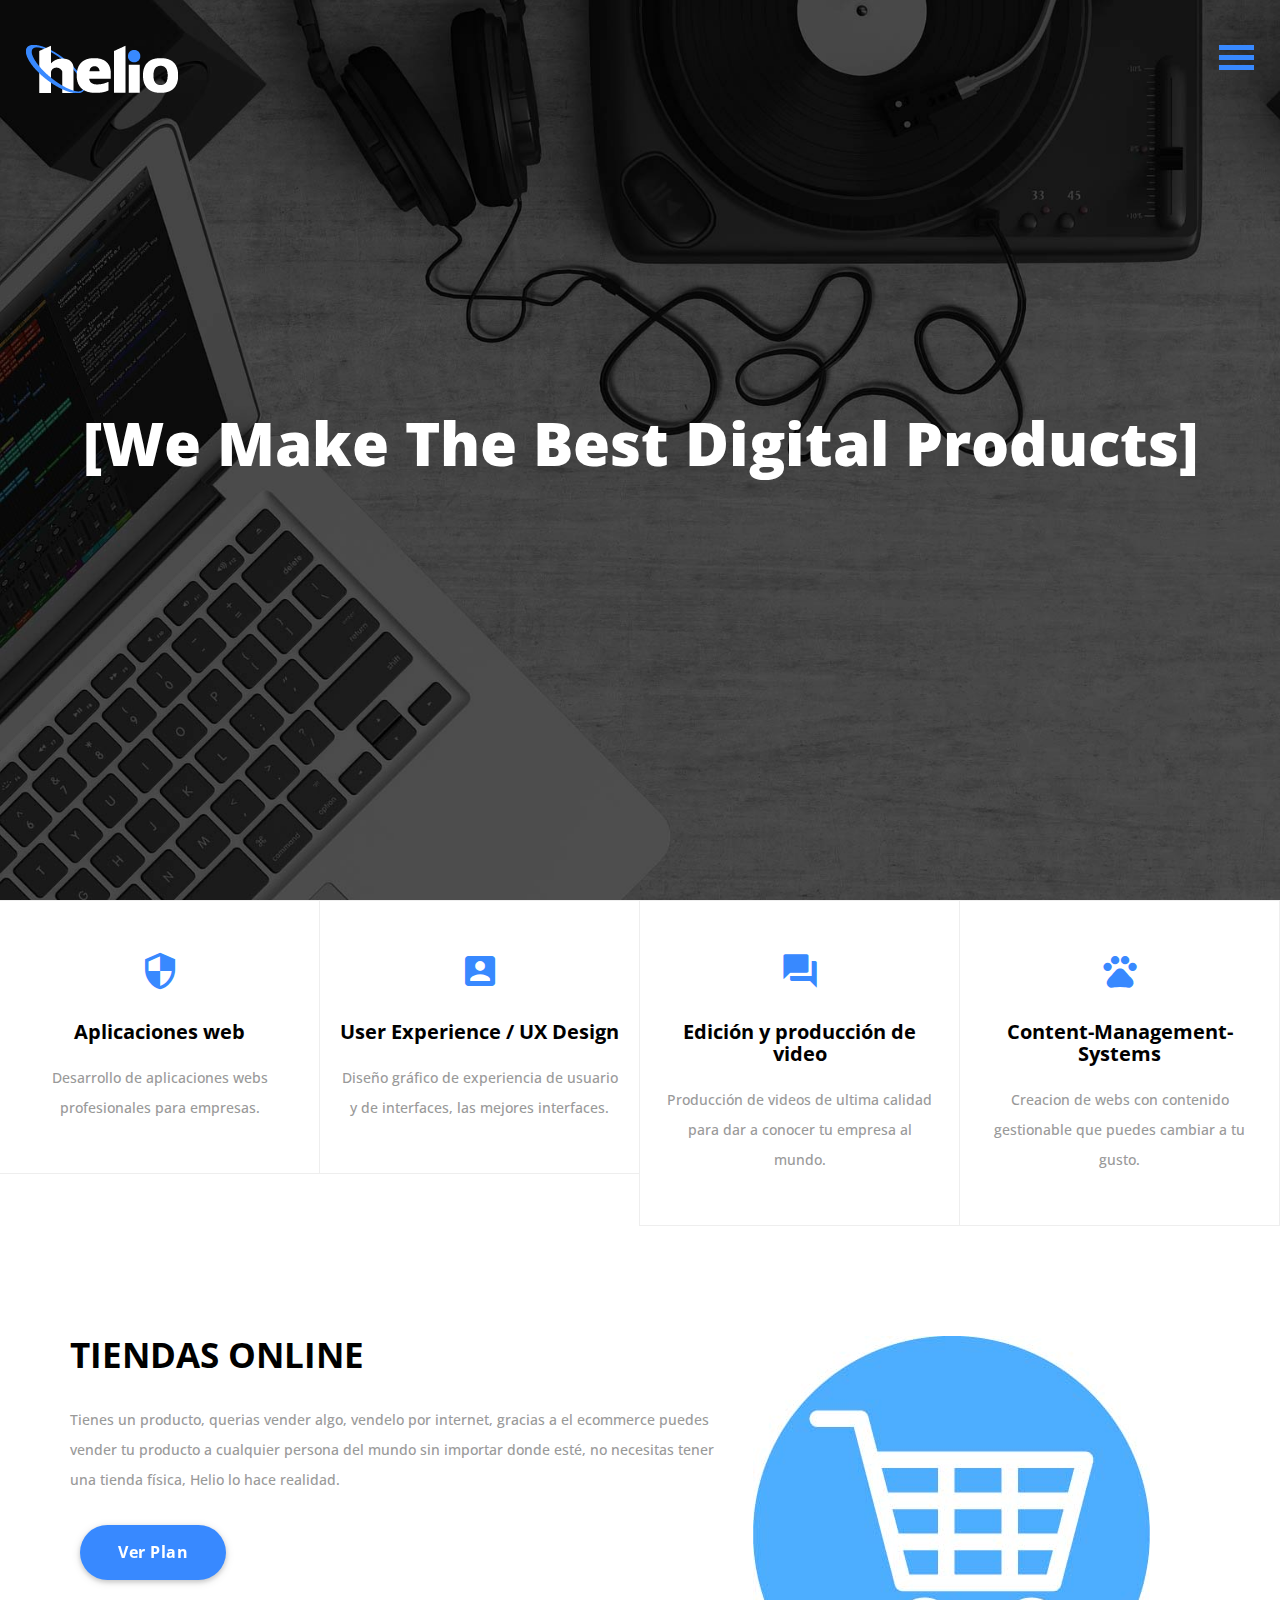
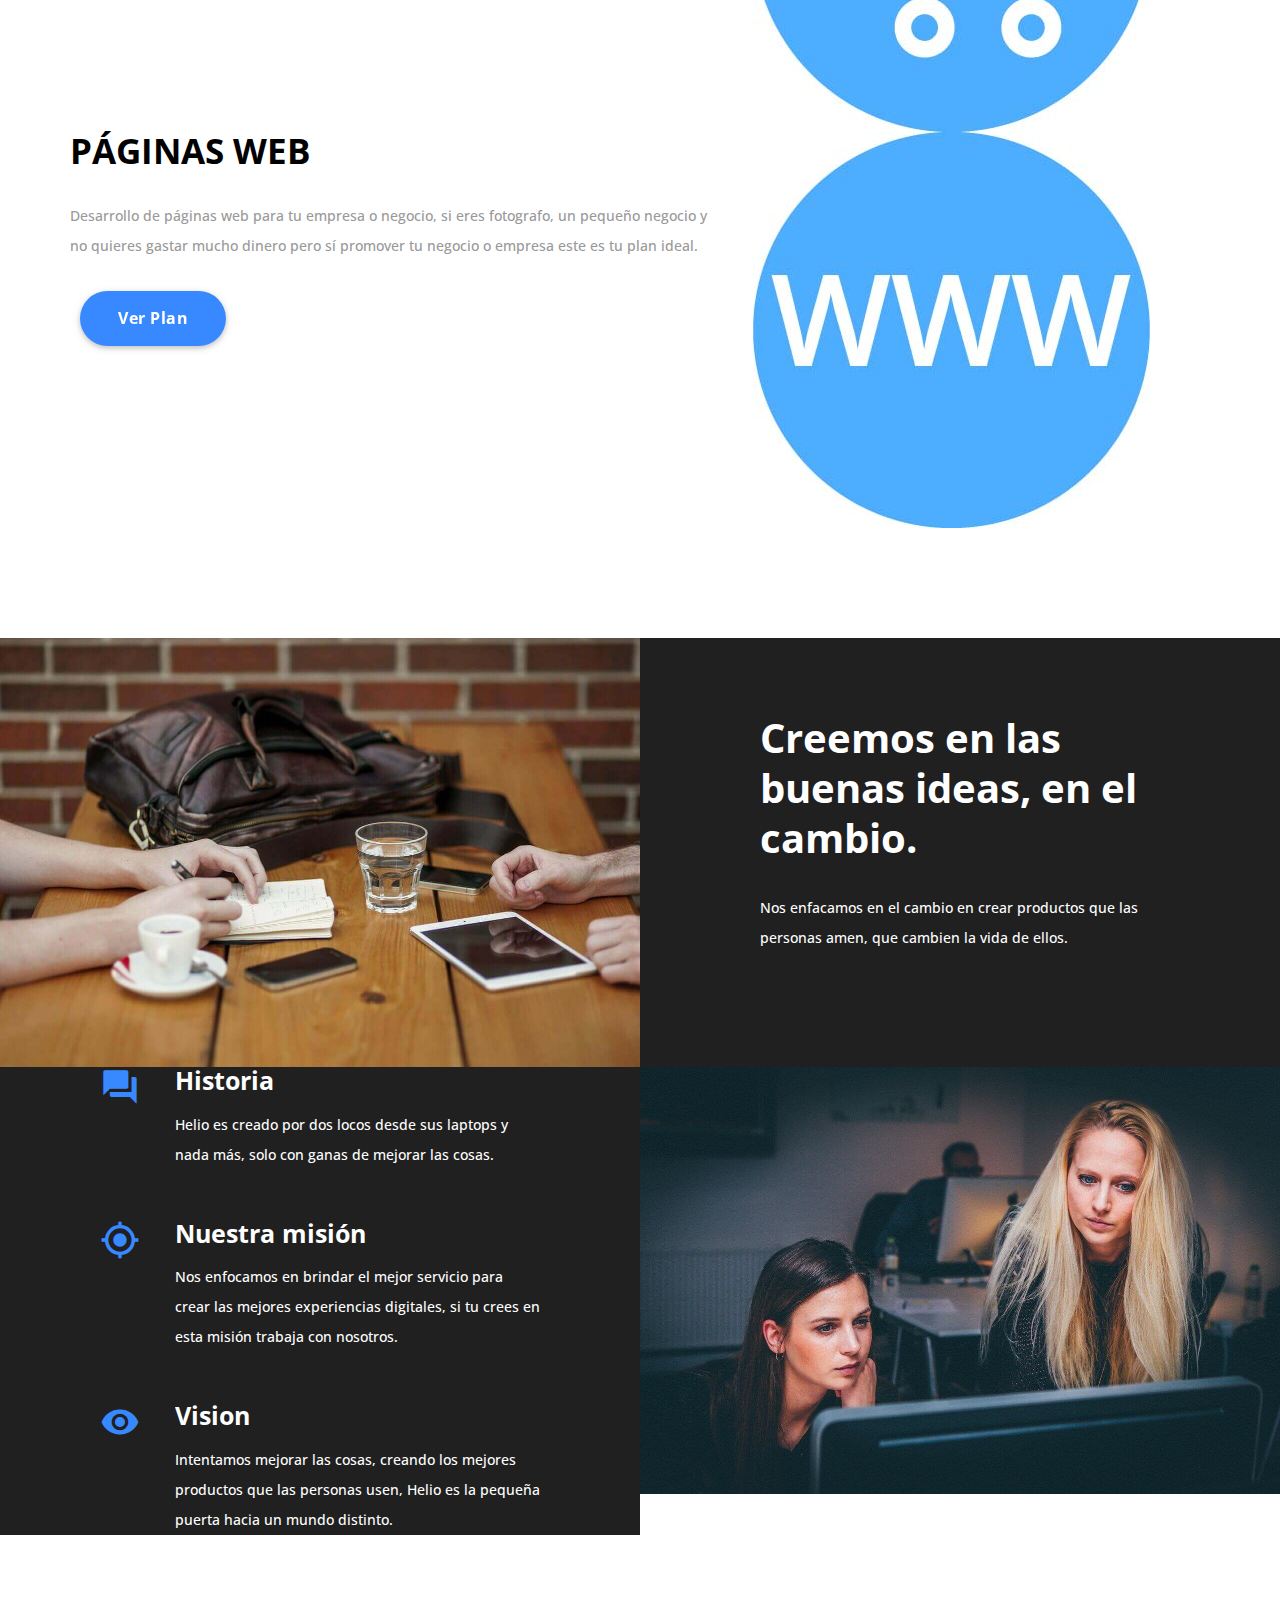
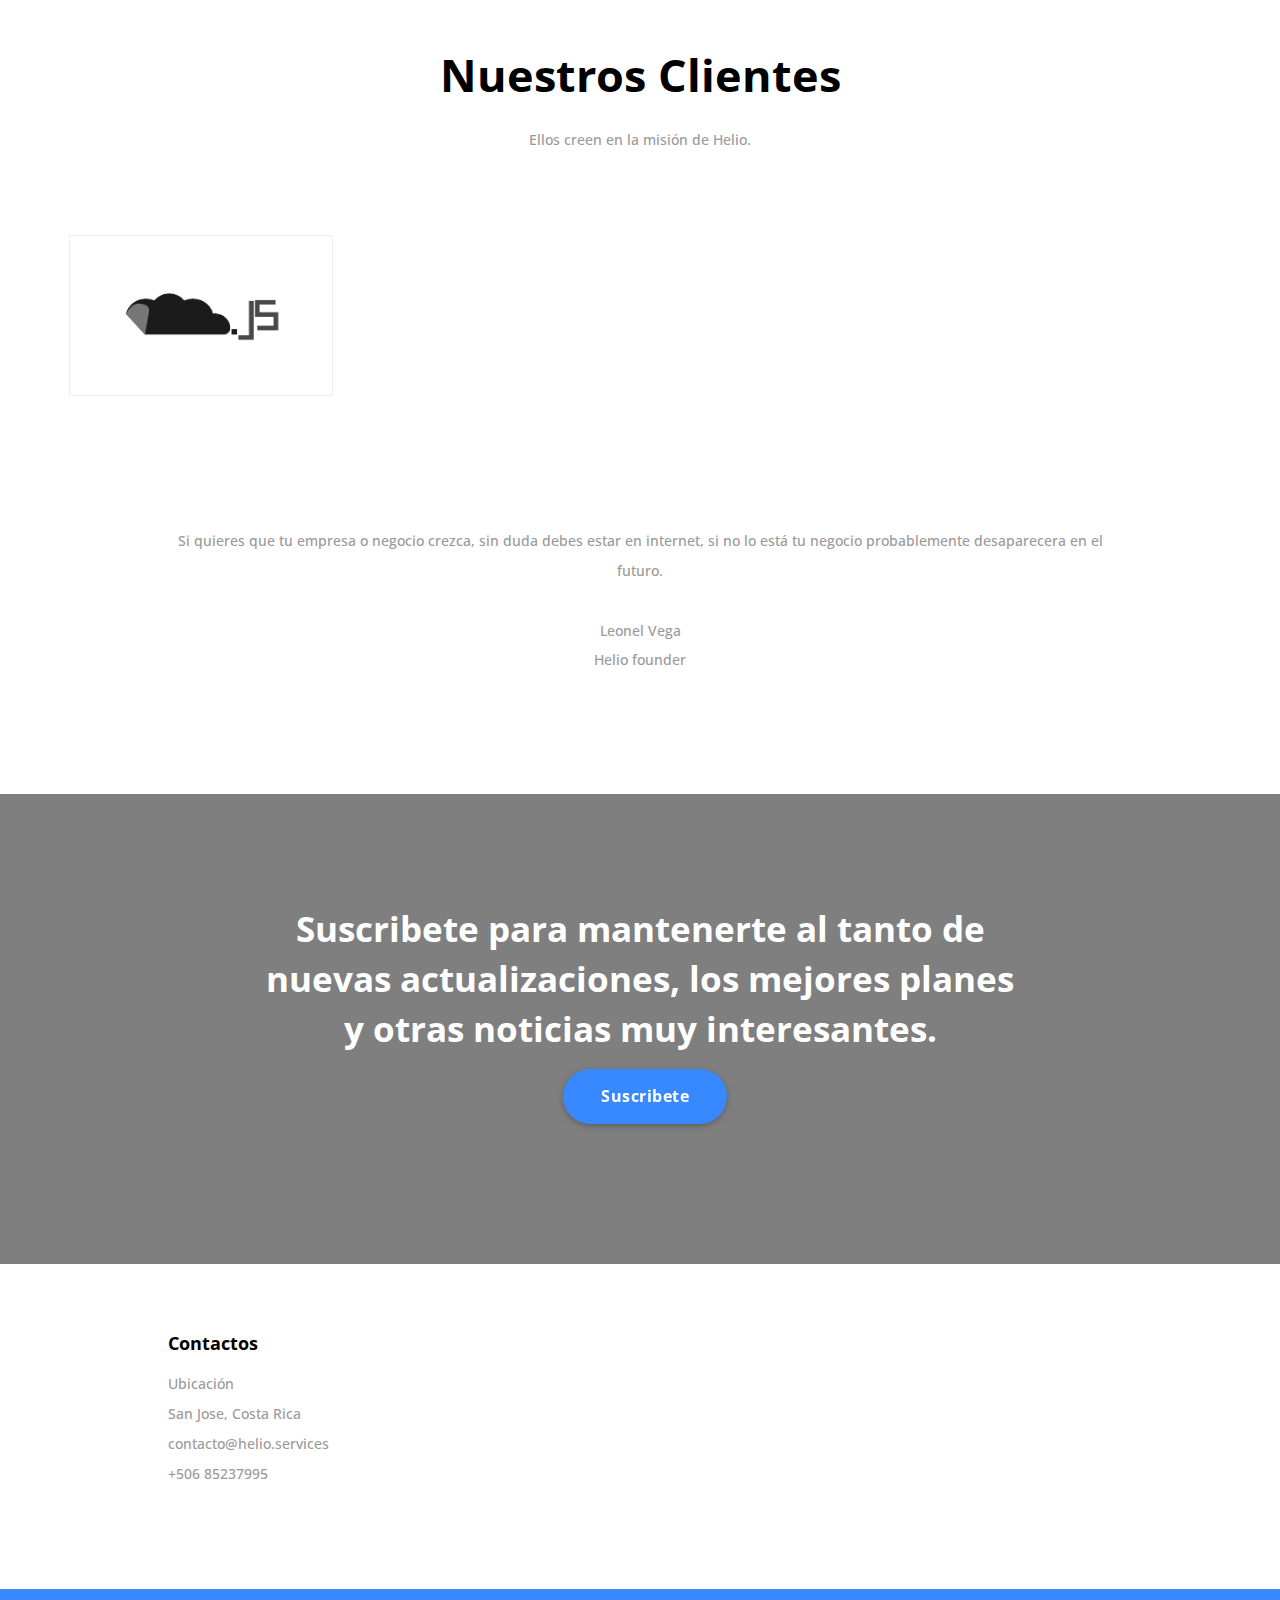
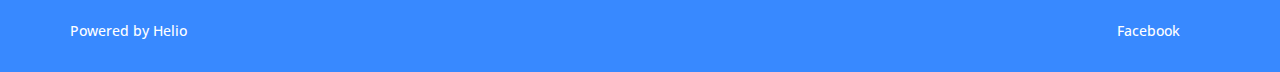
==== index.html @ a561f43b "Update and rename agency-index.html to index.html" ====
<html lang="en">
    <head>
        <meta charset="utf-8">
        <meta http-equiv="X-UA-Compatible" content="IE=edge">
        <meta name="viewport" content="width=device-width, initial-scale=1">
        <meta name="description" content="Creamos los mejores productos digitales y accesibles para todas las empresas.">
        <meta name="keywords" content="Helio digital products, Helio UI/UX Design, Helio Social Media, Helio Web development">
        <meta name="author" content="helio.services">
        <title>Helio-Experiencias digitales</title>
        <link rel="shortcut icon" href="assets/img/ico/favicon.png">        
        <link href="assets/css/vendor.css" rel="stylesheet">        
        <link href="assets/css/main.css" rel="stylesheet">
    </head>
    <body>
        <header>
          <a class="tt-logo" href="index.html"><img src="assets/img/agency/logo.png" alt="Logo"></a>
          <div class="nav-wrapper" id="toggle">
            <span class="top"></span>
            <span class="middle"></span>
            <span class="bottom"></span>
          </div>
          <div class="nav-overlay" id="overlay">
            <nav class="overlay-menu">
              <ul>
                <li><a href="index.html">Inicio</a></li>
                <li><a href="agency-about-us.html">Acerca de</a></li>
                <li><a href="agency-service.html">Servicio</a></li>
                <li><a href="agency-projects.html">Proyectos</a></li>
                <li><a href="agency-carreer.html">Únete</a></li>
                <li><a href="https://goo.gl/forms/o1EHK4cuGuiH9IJB2">Aplica ya</a></li>
                <li><a href="https://goo.gl/forms/sTvwalFaXjQl1cH23">Contacto</a></li>
              </ul>
            </nav>
          </div>
        </header>
        <section class="agency-banner-1 bg-fixed parallax-bg overlay light-7 fullscreen-banner valign-wrapper" data-stellar-background-ratio="0.5">
            <div class="valign-cell">
              <div class="container">
                <div class="text-center">
                    <h1 class="intro-title text-capitalize">[We make the best digital products]</h1>
                </div>
              </div>
            </div>
        </section>
        <section class="container-fluid">
          <div class="row no-gutter">
              <div class="col-md-3">
                  <div class="featured-item border-box hover brand-hover">
                      <div class="icon mb-30">
                          <i class="material-icons brand-icon">&#xE32A;</i>
                      </div>
                      <div class="desc">
                          <h2 class="text-bold">Aplicaciones web</h2>
                          <p>Desarrollo de aplicaciones webs profesionales para empresas.</p>
                      </div>
                  </div>
              </div>
              <div class="col-md-3">
                  <div class="featured-item border-box hover brand-hover">
                      <div class="icon mb-30">
                          <i class="material-icons brand-icon">&#xE851;</i>
                      </div>
                      <div class="desc">
                          <h2 class="text-bold">User Experience / UX Design</h2>
                          <p>Diseño gráfico de experiencia de usuario y de interfaces, las mejores interfaces.</p>
                      </div>
                  </div>
              </div>
              <div class="col-md-3">
                  <div class="featured-item border-box hover brand-hover">
                      <div class="icon mb-30">
                          <i class="material-icons brand-icon">&#xE8AF;</i>
                      </div>
                      <div class="desc">
                          <h2 class="text-bold">Edición y producción de video</h2>
                          <p>Producción de videos de ultima calidad para dar a conocer tu empresa al mundo.</p>
                      </div>
                  </div>
              </div>
              <div class="col-md-3">
                  <div class="featured-item border-box hover brand-hover">
                      <div class="icon mb-30">
                          <i class="material-icons brand-icon">&#xE91D;</i>
                      </div>
                      <div class="desc">
                          <h2 class="text-bold">Content-Management-Systems</h2>
                          <p>Creacion de webs con contenido gestionable que puedes cambiar a tu gusto.</p>
                      </div>
                  </div>
              </div>
          </div>
        </section>
        <section class="section-padding">
          <div class="container">
              <div class="project-carousel">
                  <div class="carousel-item">
                    <div class="row">
                      <div class="col-md-7">
                        <h2 class="text-uppercase text-bold font-35 mb-30">Tiendas online</h2>
                        <p class="mb-60">Tienes un producto, querias vender algo, vendelo por internet, gracias a el ecommerce puedes vender tu producto a cualquier persona del mundo sin importar donde esté, no necesitas tener una tienda física, Helio lo hace realidad.</p>
                        <a href="#." class="btn btn-lg text-capitalize text-bold mb-30 ml-10 waves-effect waves-light">Ver plan</a>
                      </div>
                      <div class="col-md-5">
                        <img class="img-responsive" src="assets/img/agency/1.jpg" alt="">
                      </div>
                    </div>
                  </div>
                  <div class="carousel-item">
                    <div class="row">
                      <div class="col-md-7">
                        <h2 class="text-uppercase text-bold font-35 mb-30">Páginas web</h2>
                        <p class="mb-60">Desarrollo de páginas web para tu empresa o negocio, si eres fotografo, un pequeño negocio y no quieres gastar mucho dinero pero sí promover tu negocio o empresa este es tu plan ideal.</p>
                        <a href="#." class="btn btn-lg text-capitalize text-bold mb-30 ml-10 waves-effect waves-light">Ver plan</a>
                      </div>
                      <div class="col-md-5">
                        <img class="img-responsive" src="assets/img/agency/2.jpg" alt="">
                      </div>
                    </div>
                  </div>
              </div>
          </div>
        </section>
        <section class="container-fluid">
          <div class="believe-section">
            <div class="row no-gutter equal-height-row">
              <div class="col-md-6">
                <div class="equal-height-column">
                  <img src="assets/img/agency/believe.jpg" alt="">
                </div>
              </div>
              <div class="col-md-6">
                <div class="valign-wrapper">
                  <div class="valign-cell believe-wrapper dark-bg equal-height-column">
                    <h2 class="font-40 text-bold line-height-50 white-text mb-30">Creemos en las buenas ideas, en el cambio.</h2>
                    <p class=" white-text mb-40">Nos enfacamos en el cambio en crear productos que las personas amen, que cambien la vida de ellos.</p>
                  </div>
                </div>
              </div>
            </div>
          </div>
          <div class="mission-section">
            <div class="row no-gutter equal-height-row">
              <div class="col-md-6 col-md-push-6">
                <div class="equal-height-column ">
                  <img src="assets/img/agency/mission.jpg" alt="">
                </div>
              </div>
              <div class="col-md-6 col-md-pull-6">
                <div class="valign-wrapper">
                  <div class="valign-cell dark-bg mission-wrapper equal-height-column">
                      <div class="featured-item mb-50">
                          <div class="icon">
                              <i class="material-icons">&#xE0BF;</i>
                          </div>
                          <div class="desc">
                              <h2 class="white-text font-25 text-bold">Historia</h2>
                              <p class="white-text">Helio es creado por dos locos desde sus laptops y nada más, solo con ganas de mejorar las cosas.</p>
                          </div>
                      </div>
                      <div class="featured-item mb-50">
                          <div class="icon">
                              <i class="material-icons">&#xE1B3;</i>
                          </div>
                          <div class="desc">
                              <h2 class="white-text font-25 text-bold">Nuestra misión</h2>
                              <p class="white-text">Nos enfocamos en brindar el mejor servicio para crear las mejores experiencias digitales, si tu crees en esta misión trabaja con nosotros.</p>
                          </div>
                      </div>
                      <div class="featured-item">
                          <div class="icon">
                              <i class="material-icons">&#xE8F4;</i>
                          </div>
                          <div class="desc">
                              <h2 class="white-text font-25 text-bold">Vision</h2>
                              <p class="white-text">Intentamos mejorar las cosas, creando los mejores productos que las personas usen, Helio es la pequeña puerta hacia un mundo distinto.</p>
                          </div>
                      </div>
                  </div>
                </div>
              </div>
            </div>
          </div>
        </section>
        <section class="section-padding">
          <div class="container">
                <div class="text-center mb-80">
                    <h2 class="section-title">Nuestros clientes</h2>
                    <p class="section-sub">Ellos creen en la misión de Helio.</p>
                </div>
              <div class="clients-grid grid-gutter mb-100">
                <div class="row">
                  <div class="col-md-3 col-sm-6">
                      <div class="border-box">
                          <a href="#">
                            <img src="assets/img/agency/client-logo/1.png" alt="clients">
                          </a>
                      </div>
                  </div>
                </div>
              </div>
              <div class="row">
                <div class="col-md-10 col-md-offset-1">
                  <div class="thumb-carousel square-thumb text-center">
                    <ul class="slides">
                        <div class="content">
                            <p>Si quieres que tu empresa o negocio crezca, sin duda debes estar en internet, si no lo está tu negocio probablemente desaparecera en el futuro.</p>
                            <div class="testimonial-meta">
                                Leonel Vega
                                <br><span>Helio founder</span></br>
                            </div>
                        </div>
                    </ul>
                  </div>
                </div>
              </div>
          </div>
        </section>
       <section class="section-padding agency-banner-2 bg-fixed parallax-bg overlay dark-5" data-stellar-background-ratio="0.5">
            <div class="container">
              <div class="row">
                <div class="col-md-8 col-md-offset-2">
                  <div class="subscribe-wrapper text-center">
                      <h2 class="white-text text-bold font-35 line-height-50">Suscribete para mantenerte al tanto de nuevas actualizaciones, los mejores planes y otras noticias muy interesantes. </h2>
                      <div class="row">
                        <div class="col-md-8 col-md-offset-2">
                            <a href="https://goo.gl/forms/7v3mslAomc9iUyfZ2" class="btn btn-lg text-capitalize text-bold mb-30 ml-10 waves-effect waves-light">Suscribete</a>                            
                        </div>
                      </div>
                  </div>
                </div>
              </div>
            </div>
        </section>
        <footer class="footer footer-five">
            <div class="primary-footer padding-bottom-100">
                <div class="container">
                  <div class="padding-top-70">
                    <div class="row">
                      <div class="col-md-3 col-md-offset-1 col-sm-4 widget">
                        <h3>Contactos</h3>
                        <address>
                          Ubicación <br>
                          San Jose, Costa Rica <br>
                          contacto@helio.services <br>
                          +506 85237995
                        </address>
                      </div>
                    </div>
                  </div>
                </div>
            </div>
            <div class="secondary-footer">
                <div class="container">
                  <div class="row">
                    <div class="col-md-6">
                        <span class="copy-text">Powered by Helio</a></span>
                    </div>
                    <div class="col-md-6">
                      <ul>
                        <li><a href="https://www.facebook.com/Helio-234889273703302/">Facebook</a></li>
                      </ul>
                    </div>
                  </div>
                </div>
            </div>
        </footer>
        <script src="assets/js/jquery.js"></script>
        <script src="assets/js/materialize.js"></script>
        <script src="assets/js/equal.js"></script>
        <script src="assets/js/scripts.js"></script>
        <script>
          $('#toggle').on('click', function() {
              $(this).toggleClass('active');
              $('#overlay').toggleClass('open');
          });
        </script>
    </body>
</html>
---- assets/css/main.css ----
/*-----------------------------------------------------------------------------------
Shortcodes style
-----------------------------------------------------------------------------------*/
/*------------------------------------------------------------------
Count Up
-------------------------------------------------------------------*/
@import url("https://fonts.googleapis.com/css?family=Open+Sans");
@import url("https://fonts.googleapis.com/css?family=Open+Sans");
.counter-wrap strong {
  display: block;
  font-size: 50px;
  line-height: 50px;
  margin-bottom: 30px; }

.count-description {
  font-size: 20px;
  font-weight: 500; }

.counter-wrap {
  padding: 120px 0; }

@media screen and (max-width: 767px) {
  .counter-wrap {
    padding: 60px 0; } }

.facts-two .counter-wrap .material-icons {
  font-size: 50px; }

.facts-two .timer {
  display: block;
  font-size: 66px;
  line-height: 70px;
  font-weight: 500;
  margin-bottom: 10px;
  color: #4b4b4b; }

.facts-two .count-description {
  font-size: 14px;
  text-transform: uppercase; }

/*count-plus-box*/
.count-plus-box {
  overflow: hidden; }

.count-plus-box li {
  width: 50%;
  float: left;
  position: relative;
  padding: 30px 35px;
  text-align: center; }

@media screen and (max-width: 479px) {
  .count-plus-box li {
    width: 100%; } }

.count-plus-box li:after,
.count-plus-box li:before {
  content: '';
  position: absolute; }

.count-plus-box li:before {
  height: 100%;
  top: 0;
  right: -2px;
  border-right: 1px solid #dadbdc; }

.count-plus-box li:after {
  width: 100%;
  height: 0;
  top: auto;
  right: 0;
  bottom: -1px;
  border-bottom: 1px solid #dadbdc; }

.count-plus-box .material-icons {
  display: inline-block;
  font-size: 40px; }

.count-plus-box .timer {
  display: block;
  font-size: 66px;
  line-height: 70px;
  font-weight: 500;
  color: #303b41; }

.count-plus-box .count-description {
  font-size: 14px;
  text-transform: uppercase; }

/*------------------------------------------------------------------
Common featured boxes
-------------------------------------------------------------------*/
.featured-item,
.featured-item.hover-outline h2,
.featured-item.border-box h2,
.featured-item.flat-border-box h2,
.featured-item.flat-border-box .icon,
.featured-item.hover-outline .icon,
.featured-item.hover-outline .icon .colored,
.featured-item.hover-outline .desc {
  -webkit-transition: all 0.3s ease;
  -moz-transition: all 0.3s ease;
  -ms-transition: all 0.3s ease;
  transition: all 0.3s ease; }

.featured-item .icon {
  font-size: 30px;
  /*global font size*/ }

.featured-item .icon .material-icons {
  font-size: 40px;
  line-height: 40px; }

.featured-item .desc p {
  margin: 0; }

.featured-item h2 {
  font-weight: 500; }

@media (max-width: 991px) {
  .featured-item {
    margin-bottom: 30px; } }

/*------------------------------------------------------------------
    Featured Box
-------------------------------------------------------------------*/
.featured-box {
  position: relative;
  overflow: hidden;
  min-height: 300px;
  -webkit-transition: all 0.3s;
  -moz-transition: all 0.3s;
  -ms-transition: all 0.3s;
  transition: all 0.3s; }

.featured-wrapper .intro-header {
  position: absolute;
  top: 50%;
  left: 0;
  width: 100%;
  -webkit-transition: -webkit-transform 0.35s;
  -moz-transition: -webkit-transform 0.35s;
  -ms-transition: -webkit-transform 0.35s;
  transition: transform 0.35s;
  -webkit-transform: translate3d(0, -50%, 0);
  -moz-transform: translate3d(0, -50%, 0);
  -ms-transform: translate3d(0, -50%, 0);
  transform: translate3d(0, -50%, 0); }

.featured-box:hover .featured-wrapper .intro-header {
  -webkit-transform: translate3d(0, -50%, 0) translate3d(0, -60px, 0);
  -moz-transform: translate3d(0, -50%, 0) translate3d(0, -60px, 0);
  -ms-transform: translate3d(0, -50%, 0) translate2d(0, -60px, 0);
  transform: translate3d(0, -50%, 0) translate3d(0, -60px, 0); }

.featured-wrapper .intro-header i {
  font-size: 34px;
  margin-bottom: 25px; }

.featured-wrapper .intro-header i[class^="flaticon-"] {
  margin-bottom: 10px;
  line-height: 55px; }

.featured-wrapper .intro-header i[class^="flaticon-"]:before {
  font-size: 55px; }

.featured-wrapper .intro-header i.material-icons {
  font-size: 40px; }

.featured-wrapper .intro-header h2 {
  font-weight: 500; }

.featured-box .content {
  position: absolute;
  bottom: 0;
  left: 0;
  padding: 20px;
  width: 100%;
  opacity: 0;
  -webkit-transform: translate3d(0, 10px, 0);
  -moz-transform: translate3d(0, 10px, 0);
  -ms-transform: translate3d(0, 10px, 0);
  transform: translate3d(0, 10px, 0);
  -webkit-transition: opacity 0.35s, -webkit-transform 0.35s;
  -moz-transition: opacity 0.35s, -webkit-transform 0.35s;
  -ms-transition: opacity 0.35s, -webkit-transform 0.35s;
  transition: opacity 0.35s, transform 0.35s; }

.featured-box:hover .content {
  opacity: 1;
  -webkit-transform: translate3d(0, 0, 0);
  -moz-transform: translate3d(0, 0, 0);
  -ms-transform: translate3d(0, 0, 0);
  transform: translate3d(0, 0, 0); }

.featured-box:hover {
  box-shadow: 0 12px 15px 0 rgba(0, 0, 0, 0.24), 0 17px 50px 0 rgba(0, 0, 0, 0.19); }

/*IE9 Fixing*/
.ie9 .featured-box .featured-wrapper .intro-header {
  top: 20%; }

/*colored icon*/
.brand-icon {
  color: #03a9f4; }

.pink-icon {
  color: #ed145b; }

.purple-icon {
  color: #9c27b0; }

.deep-purple-icon {
  color: #673ab7; }

.green-icon {
  color: #8bc34a; }

.cyan-icon {
  color: #00bcd4; }

.red-icon {
  color: #f6483f; }

.yellow-icon {
  color: #f5c400; }

.dark-icon {
  color: #202020; }

.brand-hover:hover {
  background-color: #03a9f4 !important; }

.pink-hover:hover {
  background-color: #ed145b !important; }

.purple-hover:hover {
  background-color: #9c27b0 !important; }

.deep-purple-hover:hover {
  background-color: #673ab7 !important; }

.green-hover:hover {
  background-color: #8bc34a  !important; }

.hover:hover i,
.hover:hover h2,
.hover:hover .content {
  color: #fff !important; }

.hover:hover i {
  -webkit-transition: all 0.4s ease;
  -moz-transition: all 0.4s ease;
  -ms-transition: all 0.4s ease;
  transition: all 0.4s ease; }

/*icon hover change*/
.icon-hover:hover .icon {
  color: #fff !important;
  box-shadow: 0 8px 17px 0 rgba(0, 0, 0, 0.2), 0 6px 20px 0 rgba(0, 0, 0, 0.19); }

.icon-hover:hover .colored {
  color: #fff !important; }

.icon-hover-blue:hover .icon {
  background-color: #03a9f4; }

.icon-hover-pink:hover .icon {
  background-color: #ed145b; }

.icon-hover-purple:hover .icon {
  background-color: #9c27b0; }

.icon-hover-green:hover .icon {
  background-color: #8bc34a; }

.icon-hover-red:hover .icon {
  background-color: #f6483f; }

/*Outline Square*/
.icon-outline .icon {
  border: 1px solid #e2e2e2; }

/*Outline Circle*/
.icon-circle .icon {
  border-radius: 50%; }

/*Outline Rotate*/
.icon-angle .icon {
  border-radius: 4px;
  margin-right: 40px;
  -webkit-transform: rotate(45deg);
  -moz-transform: rotate(45deg);
  -ms-transform: rotate(45deg);
  transform: rotate(45deg); }

.icon-angle .icon i {
  -webkit-transform: rotate(-45deg);
  -moz-transform: rotate(-45deg);
  -ms-transform: rotate(-45deg);
  transform: rotate(-45deg); }

.icon-outline:hover .icon {
  border: 1px solid transparent; }

.featured-item.icon-outline .material-icons {
  font-size: 34px;
  line-height: 66px; }

.border-right {
  border-right: 1px solid #f1f1f1; }

/* ----------------------------------------------------------------
Colored Box Style
-----------------------------------------------------------------*/
/*.featured-item.colored-box {
    padding: 70px;
    color: #fff;
}
.featured-item.colored-box .icon {
    margin-bottom: 32px;
}
.featured-item.colored-box h2 {
    color: #fff;
    margin-bottom: 20px;
}
.featured-item.colored-box:hover {
    box-shadow: 0 8px 17px 0 rgba(0, 0, 0, 0.2), 0 6px 20px 0 rgba(0, 0, 0, 0.19);
}*/
/* ----------------------------------------------------------------
Hover outline
-----------------------------------------------------------------*/
.featured-item.hover-outline {
  padding: 30px 20px; }

.featured-item.hover-outline .icon {
  float: left;
  margin-right: 20px; }

.featured-item.hover-outline .desc {
  overflow: hidden; }

.featured-item.hover-outline:hover h2,
.featured-item.hover-outline:hover .icon,
.featured-item.hover-outline:hover .icon .colored,
.featured-item.hover-outline:hover .icon .brand-icon,
.featured-item.hover-outline:hover .desc {
  color: #fff !important; }

.featured-item.hover-outline:hover {
  box-shadow: 0 2px 5px 0 rgba(0, 0, 0, 0.16), 0 2px 10px 0 rgba(0, 0, 0, 0.12); }

/* ----------------------------------------------------------------
Feature icon
-----------------------------------------------------------------*/
.featured-item.feature-icon .icon {
  float: left;
  margin-right: 20px;
  width: 70px;
  height: 70px;
  font-size: 25px;
  line-height: 68px;
  text-align: center;
  -webkit-transition: all 0.3s ease;
  -moz-transition: all 0.3s ease;
  -ms-transition: all 0.3s ease;
  transition: all 0.3s ease; }

.featured-item.feature-icon .desc {
  overflow: hidden; }

/* ----------------------------------------------------------------
Feature icon Border Right
-----------------------------------------------------------------*/
.featured-item.feature-icon.border-right {
  border-right: 1px solid #eee;
  padding: 40px 25px; }

.featured-item.feature-icon.border-right.last {
  border-right: 1px solid transparent; }

/* ----------------------------------------------------------------
Feature Background
-----------------------------------------------------------------*/
.feature-background {
  background-image: url(../../img/page-header/header-2.jpg);
  background-size: cover;
  background-attachment: fixed;
  background-repeat: no-repeat;
  position: relative; }

.feature-background::before {
  content: "";
  background-color: rgba(0, 0, 0, 0.7);
  width: 100%;
  height: 100%;
  position: absolute;
  left: 0;
  top: 0; }

.feature-background .featured-item.feature-icon {
  margin-top: 0; }

.fullwidth .featured-item.feature-icon .icon {
  border: 0;
  background-color: transparent;
  color: #fff;
  font-size: 40px; }

.feature-background .featured-item.pink-hover:hover {
  background-color: #ed145b; }

.feature-background .featured-item.purple-hover:hover {
  background-color: #673ab7; }

.feature-background .featured-item.blue-hover:hover {
  background-color: #03a9f4; }

/* ----------------------------------------------------------------
Border Box Style
-----------------------------------------------------------------*/
.featured-item.border-box {
  padding: 50px 20px;
  text-align: center;
  border: 1px solid #eee;
  background-color: #fff; }

.no-gutter .featured-item.border-box {
  margin-left: -1px; }

.featured-item.border-box h2 {
  margin-bottom: 20px; }

.featured-item.border-box:hover h2,
.featured-item.border-box:hover .icon {
  color: #fff; }

.featured-item.border-box:hover {
  color: #fff;
  border: 1px solid transparent;
  box-shadow: 0 8px 17px 0 rgba(0, 0, 0, 0.2), 0 6px 20px 0 rgba(0, 0, 0, 0.19); }

/*
Owl Carousel Customize
----------------------------------------------------------------*/
.featured-carousel .owl-item {
  padding: 20px 8px; }

.owl-theme .owl-controls {
  margin-top: 20px; }

.owl-theme .owl-dots .owl-dot span {
  width: 13px;
  height: 13px;
  background: #dadada;
  -webkit-transition: all 0.3s ease;
  -ms-transition: all 0.3s ease;
  -o-transition: all 0.3s ease;
  transition: all 0.3s ease; }

/*colored dot*/
.brand-dot.owl-theme .owl-dots .owl-dot.active span,
.brand-dot.owl-theme .owl-dots .owl-dot:hover span {
  background: #03a9f4; }

/* ----------------------------------------------------------------
Flat Border Box Style
-----------------------------------------------------------------*/
.featured-item.flat-border-box {
  padding: 40px 35px;
  border: 1px solid #e2e2e2; }

.featured-item.flat-border-box .icon {
  color: #202020;
  margin-bottom: 30px; }

.featured-item.flat-border-box h2 {
  margin-bottom: 25px; }

.featured-item.flat-border-box .desc p {
  margin-bottom: 30px; }

.featured-item.flat-border-box .readmore {
  color: #999;
  font-weight: 700; }

.featured-item.flat-border-box .readmore:hover {
  color: #03a9f4; }

.featured-item.flat-border-box .readmore i {
  padding: 0;
  opacity: 0;
  visibility: hidden;
  -webkit-transition: padding .3s;
  -moz-transition: padding .3s;
  transition: padding .3s; }

.featured-item.flat-border-box .readmore:hover i {
  opacity: 1;
  visibility: visible;
  padding-left: 10px; }

.featured-item.flat-border-box:hover h2,
.featured-item.flat-border-box:hover .icon {
  color: #673ab7; }

.featured-item.flat-border-box:hover {
  box-shadow: 0 8px 17px 0 rgba(0, 0, 0, 0.2), 0 6px 20px 0 rgba(0, 0, 0, 0.19); }

@media (max-width: 991px) {
  .featured-item.flat-border-box {
    margin-bottom: 30px; } }

.featured-item img {
  width: inherit !important;
  margin: 0 auto; }

/* ----------------------------------------------------------------
Featured Plus Box Style
-----------------------------------------------------------------*/
.featured {
  overflow: hidden; }

.featured li {
  float: left;
  position: relative;
  padding: 65px 35px 60px;
  text-align: center; }

.featured.plus-box .icon {
  width: 70px;
  height: 70px;
  line-height: 70px;
  margin: 0 auto 20px;
  -webkit-transition: all 0.4s ease;
  -moz-transition: all 0.4s ease;
  -ms-transition: all 0.4s ease;
  -o-transition: all 0.4s ease;
  transition: all 0.4s ease; }

.featured.plus-box .icon i.material-icons {
  line-height: 70px; }

.featured.plus-box .desc h2 {
  margin-bottom: 20px; }

.featured.plus-box .featured-item:hover .icon {
  color: #03a9f4; }

/*Grid Style*/
.featured.grid-2 li {
  width: 50%; }

.featured.grid-3 li {
  width: 33.33%; }

.featured.grid-4 li {
  width: 25%; }

.featured.grid-5 li {
  width: 20%; }

.featured.grid-6 li {
  width: 16.66%; }

@media screen and (max-width: 991px) {
  .featured.grid-3 li,
  .featured.grid-4 li,
  .featured.grid-5 li,
  .featured.grid-6 li {
    width: 33.33%; } }

@media screen and (max-width: 767px) {
  .featured.grid-2 li,
  .featured.grid-3 li,
  .featured.grid-4 li,
  .featured.grid-5 li,
  .featured.grid-6 li {
    width: 50%; } }

@media screen and (max-width: 479px) {
  .featured.grid-2 li,
  .featured.grid-3 li,
  .featured.grid-4 li,
  .featured.grid-5 li,
  .featured.grid-6 li {
    width: 100%; } }

.featured.plus-box li:after,
.featured.plus-box li:before {
  content: '';
  position: absolute; }

.featured.plus-box li:before {
  height: 100%;
  top: 0;
  right: -2px;
  border-right: 1px solid #eee; }

.featured.plus-box li:after {
  width: 100%;
  height: 0;
  top: auto;
  right: 0;
  bottom: -1px;
  border-bottom: 1px solid #eee; }

/* ----------------------------------------------------------------
Feature Intro
-----------------------------------------------------------------*/
.featured-intro {
  padding: 70px 30px; }

.featured-intro .icon {
  color: #6fc673;
  margin-bottom: 30px; }

.featured-intro h2 {
  font-size: 25px;
  font-weight: 400;
  margin-bottom: 25px; }

.featured-intro.dark-bg h2,
.featured-intro.dark-bg {
  color: #fff; }

.featured-intro.light-gray-bg h2,
.featured-intro.light-gray-bg {
  color: #202020; }

/* ----------------------------------------------------------------
Feature Presention
-----------------------------------------------------------------*/
.feature-presentation .featured-item.feature-icon .icon {
  width: 70px;
  height: 70px;
  font-size: 25px;
  line-height: 68px;
  border: 1px solid #e0e0e0; }

.feature-presentation .featured-item.feature-icon .icon .material-icons {
  font-size: 35px;
  line-height: 68px; }

.feature-presentation .featured-item.feature-icon:hover .icon {
  border: 1px solid transparent; }

.feature-presentation .featured-item.feature-icon .material-icons {
  line-height: 58px; }

@media (min-width: 768px) {
  .featured-item.feature-icon.right-icon {
    text-align: right; }
  .featured-item.feature-icon.right-icon .icon {
    float: right;
    margin-right: 0;
    margin-left: 20px; } }

/* ----------------------------------------------------------------
SEO Featured Service
-----------------------------------------------------------------*/
.seo-service img {
  width: 100% !important; }

.seo-service .desc {
  padding: 30px 20px;
  background-color: #f5f5f5;
  position: relative;
  overflow: hidden; }

.seo-service .bg-overlay {
  position: absolute;
  bottom: -100px;
  right: -100px;
  width: 130px;
  height: 130px;
  background-color: #03a9f4;
  z-index: 1;
  border-radius: 100%;
  -webkit-transform: scale(0) translateZ(0);
  -moz-transform: scale(0) translateZ(0);
  -ms-transform: scale(0) translateZ(0);
  -o-transform: scale(0) translateZ(0);
  transform: scale(0) translateZ(0);
  -webkit-transition: all 0.5s cubic-bezier(0.39, 0.575, 0.56499, 1);
  -moz-transition: all 0.5s cubic-bezier(0.39, 0.575, 0.56499, 1);
  -ms-transition: all 0.5s cubic-bezier(0.39, 0.575, 0.56499, 1);
  -o-transition: all 0.5s cubic-bezier(0.39, 0.575, 0.56499, 1);
  transition: all 0.5s cubic-bezier(0.39, 0.575, 0.56499, 1); }

.seo-service:hover .bg-overlay {
  right: 0;
  bottom: 0;
  -webkit-transform: scale(10) translateZ(0);
  -moz-transform: scale(10) translateZ(0);
  -ms-transform: scale(10) translateZ(0);
  -o-transform: scale(10) translateZ(0);
  transform: scale(10) translateZ(0); }

/*Internet Explorar Fixing*/
.ie9 .seo-service:hover .bg-overlay {
  width: 100%;
  height: 100%;
  border-radius: 0; }

.seo-service .learn-more {
  color: #fff;
  font-size: 16px;
  position: absolute;
  top: 50%;
  left: 0;
  width: 100%;
  text-align: center;
  z-index: 10;
  opacity: 0;
  visibility: hidden;
  -webkit-transform: translate(0%, 100px);
  -moz-transform: translate(0%, 100px);
  -ms-transform: translate(0%, 100px);
  -o-transform: translate(0%, 100px);
  transform: translate(0%, 100px);
  -webkit-transition: 0.5s cubic-bezier(0.87, -0.41, 0.19, 1.44);
  -moz-transition: 0.5s cubic-bezier(0.87, -0.41, 0.19, 1.44);
  -ms-transition: 0.5s cubic-bezier(0.87, -0.41, 0.19, 1.44);
  -o-transition: 0.5s cubic-bezier(0.87, -0.41, 0.19, 1.44);
  transition: 0.5s cubic-bezier(0.87, -0.41, 0.19, 1.44); }

.seo-service:hover .learn-more {
  opacity: 1;
  visibility: visible;
  -webkit-transform: translate(0%, -50%);
  -moz-transform: translate(0%, -50%);
  -ms-transform: translate(0%, -50%);
  -o-transform: translate(0%, -50%);
  transform: translate(0%, -50%); }

/*------------------------------------------------------------------
Footer
-------------------------------------------------------------------*/
.footer h2 {
  margin-bottom: 24px; }

.footer p {
  color: #c9f0ff; }

.footer-one .primary-footer {
  padding-top: 80px;
  padding-bottom: 50px; }

.secondary-footer {
  padding: 27px 0; }

.copy-text a {
  color: #fff; }

.copy-text,
.copy-text a:hover {
  color: #81ddff; }

/*
Back To Top
----------------------------------------------------*/
.footer .container {
  position: relative; }

.back-top {
  position: absolute !important;
  top: -116px;
  right: 0; }

.back-top i {
  font-size: 4rem !important; }

.back-top.white i {
  color: inherit; }

/* 
Social Link Widget
------------------------------------------------ */
.social-link {
  margin-bottom: 0; }

.social-link li {
  display: inline-block; }

.social-link li a i {
  display: block;
  width: 30px;
  height: 30px;
  line-height: 30px;
  text-align: center;
  border-radius: 50%; }

.social-link li a i {
  color: #fff; }

.social-link li a i:hover {
  color: #03a9f4;
  background: #fff; }

.social-link.dark li a i {
  color: #202020; }

.social-link.dark li a i:hover {
  color: #fff;
  background: #03a9f4; }

/* 
Important Link Widget
------------------------------------------------ */
.footer-list {
  padding: 0;
  margin: 0;
  list-style: none; }

.footer-list li {
  border-bottom: 1px solid rgba(255, 255, 255, 0.25); }

.footer-list li:last-child {
  border-bottom: 0; }

.footer-list li a {
  display: block;
  line-height: 45px;
  color: #c9f0ff; }

.footer-list li a:hover {
  color: #fff; }

/* 
Twitter Widget
------------------------------------------------ */
.twitter-widget-wrapper a {
  color: #fff;
  word-break: break-word; }

.twitter-widget-wrapper a:hover {
  color: #c9f0ff; }

.twitter-widget-wrapper p {
  line-height: 24px;
  margin-bottom: 5px; }

.twitter-widget-wrapper ul li + li {
  padding-top: 15px;
  margin-top: 15px;
  border-top: 1px solid rgba(255, 255, 255, 0.25); }

.twitter-widget-wrapper .user span img {
  display: none; }

.twitter-widget-wrapper .timePosted {
  font-size: 13px; }

/* 
Subscription Widget
------------------------------------------------ */
.primary-footer .widget .form-control {
  height: 40px;
  border: 1px solid #1ebef9 !important;
  font-weight: 300;
  font-size: 14px;
  padding: 0 0 0 12px; }

.primary-footer .form-control:focus {
  border: 1px solid #c9f0ff !important;
  box-shadow: none !important; }

.primary-footer .form-group input[type="text"],
.primary-footer .form-group input[type="email"] {
  color: #c9f0ff;
  background-color: #0288d1;
  width: 76%;
  float: left; }

.primary-footer.brand-bg .form-group input::-webkit-input-placeholder {
  color: #c9f0ff; }

.primary-footer.brand-bg .form-group input::-moz-placeholder {
  color: #c9f0ff; }

.primary-footer.brand-bg .form-group input:-ms-input-placeholder {
  color: #c9f0ff; }

.primary-footer .form-group {
  margin-bottom: 20px; }

.primary-footer .form-group button {
  float: left;
  width: 15%;
  background: #fff;
  border: 1px solid transparent;
  height: 40px;
  color: #0288d1; }

.primary-footer .form-group button i {
  width: 100%;
  height: 100%;
  line-height: 36px; }

/* 
Tag Cloud Widget
------------------------------------------------ */
.widget-tags a {
  float: left;
  margin-right: 10px;
  margin-bottom: 10px;
  padding: 3px 10px;
  color: #fff;
  border: 1px solid rgba(255, 255, 255, 0.5); }

.widget-tags a:hover {
  color: #fff;
  background-color: #0288d1;
  border: 1px solid transparent; }

@media (max-width: 991px) {
  .footer .widget {
    margin-bottom: 50px; } }

/*------------------------------------------------------------------
Footer 2
-------------------------------------------------------------------*/
.footer-two .primary-footer {
  padding: 90px 0; }

.footer-two .footer-logo img {
  margin-bottom: 30px; }

.footer-two .back-top {
  top: -122px; }

.footer-two .social-link li a {
  width: 40px;
  height: 40px;
  line-height: 40px; }

/*------------------------------------------------------------------
Footer 3
-------------------------------------------------------------------*/
.footer-three .primary-footer {
  padding: 90px 0 70px; }

.footer-three .secondary-footer {
  padding: 0 0 20px; }

.footer-three .secondary-footer hr {
  margin-top: 0;
  border-top: 1px solid rgba(255, 255, 255, 0.3); }

.footer-three .social-link {
  text-align: right; }

.footer-three .social-link li a {
  color: #0379ae; }

.footer-three .social-link li a:hover {
  color: #fff; }

.footer-three .back-top {
  right: 50%;
  margin-right: -35px; }

@media (max-width: 991px) {
  .copy-text {
    text-align: center;
    display: block; }
  .footer-three .social-link {
    margin-top: 15px;
    text-align: center; } }

/*------------------------------------------------------------------
Footer 4
-------------------------------------------------------------------*/
.footer-four .social-link li + li {
  margin-left: 15px; }

.footer-four .social-link li a {
  line-height: 14px; }

.footer-four .social-link li a i {
  width: 40px;
  height: 40px;
  font-size: 18px;
  line-height: 40px;
  color: #fff;
  -webkit-transform: translateZ(0);
  transform: translateZ(0); }

.footer-four .social-link li a i:hover {
  color: #0379ae; }

.footer-four hr {
  border-top: 1px solid rgba(255, 255, 255, 0.25); }

.footer-four .footer-logo {
  margin: 45px 0 35px; }

.footer-intro p {
  margin: 0 auto 70px; }

@media (min-width: 992px) {
  .footer-intro p {
    width: 60%; } }

.footer-four .secondary-footer {
  padding: 18px 0; }

.footer-four .secondary-footer ul {
  margin: 0; }

.footer-four .secondary-footer ul li {
  display: inline-block;
  margin-right: 30px; }

.footer-four .secondary-footer ul li:last-child {
  margin-right: 0; }

.footer-four .secondary-footer ul li a {
  display: block;
  color: #fff;
  font-weight: 500;
  text-transform: uppercase; }

.footer-four .secondary-footer ul li a:hover {
  color: #81ddff; }

.footer-four .back-top {
  top: -35px; }

@media (max-width: 767px) {
  .footer-intro p {
    width: 100%; } }

/*------------------------------------------------------------------
Footer 5
-------------------------------------------------------------------*/
.footer-five .back-top {
  top: -30px; }

.footer-five .social-link li {
  margin: 0 10px; }

.footer-five .social-link li a i {
  width: 40px;
  height: 40px;
  font-size: 18px;
  line-height: 40px;
  color: #A6A6A6; }

.footer-five .social-link li a i:hover {
  color: #fff;
  background: #03a9f4; }

.footer-five .footer-logo h2 {
  font-size: 24px;
  font-weight: 700;
  text-transform: uppercase;
  margin-top: 25px; }

.footer-five h3 {
  font-weight: 700; }

.footer-five address {
  margin: 0;
  line-height: 30px; }

.footer-five .copy-text,
.footer-five .copy-text a {
  display: inline-block; }

.footer-five .copy-text {
  color: white; }

.footer-five .copy-text a {
  color: #03a9f4; }

.footer-five .secondary-footer ul {
  margin: 0;
  text-align: right; }

.footer-five .secondary-footer ul li {
  display: inline-block;
  margin-right: 30px; }

.footer-five .secondary-footer ul li a {
  display: block;
  color: #FFFFFF;
  text-transform: capitalize; }

.footer-five .secondary-footer ul li a:hover {
  color: #03a9f4; }

@media screen and (max-width: 991px) {
  .footer-five .copy-text {
    display: block;
    margin-bottom: 10px; }
  .footer-five .copy-text,
  .footer-five .secondary-footer ul {
    text-align: center; } }

@media screen and (max-width: 767px) {
  .footer-five .copy-text {
    display: block;
    margin-bottom: 10px; }
  .footer-five .copy-text,
  .footer-five .secondary-footer ul {
    text-align: center; } }

/*------------------------------------------------------------------
Team Member
-------------------------------------------------------------------*/
/*Team Tab Style*/
.team-tab .nav-tabs {
  border-bottom: 0; }

.team-tab .nav-tabs > li > a {
  padding: 0;
  border: 0; }

.team-tab .nav-tabs > li > a,
.team-tab .nav-tabs.nav-justified > li > a {
  margin-right: 15px; }

.team-tab .nav-tabs > li.active > a,
.team-tab .nav-tabs > li.active > a:focus,
.team-tab .nav-tabs > li.active > a:hover,
.team-tab .nav-tabs.nav-justified > .active > a,
.team-tab .nav-tabs.nav-justified > .active > a:focus,
.team-tab .nav-tabs.nav-justified > .active > a:hover {
  border: 0;
  position: relative;
  box-shadow: 0 2px 5px 0 rgba(0, 0, 0, 0.16), 0 2px 10px 0 rgba(0, 0, 0, 0.12); }

.team-tab .nav-tabs > li.active > a::before {
  content: "";
  background: rgba(3, 169, 244, 0.9);
  position: absolute;
  top: 0;
  left: 0;
  width: 100%;
  height: 100%;
  z-index: 10; }

.team-tab .nav-tabs > li > a img {
  width: 100%; }

.team-tab .panel-body {
  padding: 40px 0 0; }

.team-tab .team-intro {
  padding-top: 35px; }

.team-tab .team-intro h3 {
  font-size: 30px;
  font-weight: 700;
  line-height: 50px;
  margin-bottom: 35px; }

.team-tab .team-intro h3 small {
  font-size: 20px;
  font-weight: 400;
  color: #202020;
  display: block; }

@media (min-width: 768px) and (max-width: 991px) {
  .team-tab .team-intro {
    padding-top: 0; } }

/*Team Social Links*/
.team-social-links {
  margin: 0;
  padding: 12px 0;
  border-top: 1px solid #eee; }

.team-social-links li a {
  width: 30px;
  height: 30px;
  font-size: 16px;
  line-height: 30px;
  display: block;
  color: #202020; }

.team-social-links li a:hover {
  color: #03a9f4; }

/*Tab to Accordion*/
@media (max-width: 767px) {
  .team-tab .panel-body {
    padding: 0 30px; }
  .team-tab img {
    margin: 0 auto;
    width: 100%; }
  .team-tab .team-img img {
    display: none; }
  .team-social-links {
    border-top: 0; } }

/*
Team Style Two
----------------------------------------------------------------*/
.team-wrapper {
  background: #fff;
  border: 1px solid #eee;
  margin-bottom: 30px;
  -webkit-transition: all 0.3s;
  -moz-transition: all 0.3s;
  -ms-transition: all 0.3s;
  transition: all 0.3s; }

.team-wrapper:hover {
  border: 1px solid transparent;
  box-shadow: 0 2px 5px 0 rgba(0, 0, 0, 0.16), 0 2px 10px 0 rgba(0, 0, 0, 0.12); }

.team-wrapper img {
  width: 100%; }

.team-title {
  padding: 28px 28px 0 28px; }

.team-title h3 {
  font-size: 20px;
  font-weight: 700;
  text-transform: uppercase;
  margin-bottom: 5px; }

.team-title h3 a {
  color: #202020; }

.team-title h3 a:hover {
  color: #03a9f4; }

.team-title span {
  display: block;
  font-size: 16px;
  color: #999;
  text-transform: uppercase;
  margin-bottom: 22px; }

.team-title p {
  color: #bcbcbc;
  -webkit-transition: color 0.3s;
  -moz-transition: color 0.3s;
  -ms-transition: color 0.3s;
  transition: color 0.3s; }

.team-wrapper:hover .team-title p {
  color: #999; }

/********************************************************
    Template Name: materialize
    Created By: TrendyTheme
    Envato Profile: https://themeforest.net/user/trendytheme
    Website: http://trendytheme.net
    Version: 1.5
    Support: http://trendytheme.net/support
*********************************************************/
/*
====================================
[ CSS TABLE CONTENT ]
------------------------------------
    1.0 - General
    2.0 - Typography
    3.0 - Global Style
    4.0 - Color Presets
    5.0 - Overlay css
    6.0 - Hero css
    7.0 - Background Banner
    8.0 - 404 page
    9.0 - Author Wrapper
    10.0 - Progress bar
    11.0 - Clients
    12.0 - Gallery Thumb
    13.0 - Material CSS Customization
    14.0 - Social Icon Animation
    15.0 - device mockup carousel
    16.0 - Search Style
    17.0 - Preloader

-------------------------------------
[ END CSS TABLE CONTENT ]
=====================================
*/
/* Google Web Fonts */
/* ================= General ==================== */
body {
  font-family: 'Open Sans', sans-serif !important;
  font-size: 14px;
  line-height: 29px;
  font-weight: 500;
  color: #999;
  background-color: #fff;
  overflow-x: hidden;
  -webkit-text-size-adjust: 100%;
  -webkit-overflow-scrolling: touch;
  -webkit-font-smoothing: antialiased !important; }

html {
  font-family: "Open Sans", sans-serif !important; }

html,
body {
  width: 100%;
  height: 100%; }

/* Link style
/* ------------------------------ */
a {
  color: #ed145b; }

a,
a > * {
  outline: none;
  cursor: pointer;
  text-decoration: none; }

a:focus,
a:hover {
  color: #03a9f4;
  outline: none;
  text-decoration: none; }

/* Transition elements
/* ------------------------------ */
a {
  -webkit-transition: all 0.3s ease;
  -moz-transition: all 0.3s ease;
  -ms-transition: all 0.3s ease;
  -o-transition: all 0.3s ease;
  transition: all 0.3s ease; }

/* ================ Typography ================== */
h1, h2, h3 {
  font-family: "Open Sans", sans-serif !important;
  font-weight: 400;
  color: #000000;
  margin: 0 0 15px; }

h1 {
  font-size: 40px; }

h2 {
  font-size: 20px; }

h3 {
  font-size: 18px; }

p {
  margin: 0 0 30px;
  line-height: 30px; }

hr {
  margin: 0; }

/* Material Button Style
/* ------------------------------ */
.btn {
  height: 50px;
  padding: 12px 20px;
  font-size: 16px;
  line-height: 26px;
  border-radius: 2px;
  background-color: #03a9f4;
  /*brand primary color*/
  border: 0; }

.btn-lg {
  padding: 12px 38px; }

/*button size in extra small devices*/
@media screen and (max-width: 767px) {
  .btn-lg {
    height: auto;
    font-size: 14px;
    padding: 8px 25px; } }

.btn:hover {
  background-color: #03a9f4; }

.btn:active {
  box-shadow: 0 5px 11px 0 rgba(0, 0, 0, 0.18), 0 4px 15px 0 rgba(0, 0, 0, 0.15); }

.btn:focus,
.btn:hover {
  color: #fff; }

.btn:focus,
button:focus {
  outline: none !important; }

address {
  margin: 30px 0 0;
  font-style: normal;
  line-height: 25px; }

/* Customize Material Form style 
/* ------------------------------------ */
.input-field {
  margin-top: 45px; }

.input-field label {
  color: #999;
  top: 0;
  left: 0;
  font-size: 14px;
  line-height: 16px;
  font-weight: 400;
  margin: 0; }

/* ================= Global Classes ==================== */
.no-gutter > [class*='col-'] {
  padding-right: 0;
  padding-left: 0; }

.section-padding {
  padding: 110px 0; }

/*margin top*/
.mt-10 {
  margin-top: 10px; }

.mt-20 {
  margin-top: 20px; }

/*margin bottom*/
.mb-30 {
  margin-bottom: 30px !important; }

.mb-40 {
  margin-bottom: 40px !important; }

.mb-50 {
  margin-bottom: 50px !important; }

.mb-80 {
  margin-bottom: 80px !important; }

.mb-100 {
  margin-bottom: 100px !important; }

/*margin left*/
.ml-10 {
  margin-left: 10px; }

/*padding-top*/
.padding-top-70 {
  padding-top: 70px; }

/*padding-bottom*/
.padding-bottom-100 {
  padding-bottom: 100px; }

@media screen and (min-width: 992px) {
  /*padding left*/ }

/*Margin for small devices*/
@media screen and (max-width: 991px) {
  /*margin top*/
  /*margin-bottom*/ }

/*Font Size*/
.font-25 {
  font-size: 25px; }

.font-35 {
  font-size: 35px; }

.font-40 {
  font-size: 40px; }

/*font size in extra small devices*/
@media screen and (max-width: 767px) {
  h1,
  .font-35,
  .font-40 {
    font-size: 30px; } }

/*Line Height*/
.line-height-50 {
  line-height: 50px; }

.text-bold {
  font-weight: 700 !important; }

/* ================= Color Presets ==================== */
.brand-hover:hover {
  background-color: #03a9f4 !important;
  /*theme primary hover color*/ }

.dark-bg {
  background: #202020 !important; }

/* ================= Pre Defined Overlay ==================== */
.overlay,
.overlay .container {
  position: relative; }

.overlay:before {
  content: "";
  width: 100%;
  height: 100%;
  position: absolute;
  top: 0;
  left: 0;
  background: rgba(0, 0, 0, 0.2);
  /*fallback overlay*/ }

/* dark overlay */
.overlay.dark-5:before {
  background-color: rgba(0, 0, 0, 0.5); }

/*Verticle Aligne Middle for equel height*/
.valign-wrapper {
  display: table;
  width: 100%; }

.valign-cell {
  display: table-cell;
  vertical-align: middle; }

/* ================= Hero Unit ==================== */
.intro-title {
  font-size: 60px;
  font-weight: 900;
  color: white; }

.section-title {
  font-size: 40px;
  margin-bottom: 20px; }

.section-sub {
  margin: 0 auto; }

@media (min-width: 992px) {
  .section-sub {
    width: 60%; } }

@media screen and (max-width: 767px) {
  .section-title {
    font-size: 30px; } }

/* ================= Banner Background ==================== */
[class*='banner-'] {
  background-size: cover !important; }

@media (min-width: 992px) {
  .bg-fixed {
    background-attachment: fixed; } }

/* ================= Progress bar ==================== */
.progress {
  box-shadow: none;
  background-color: #eee;
  height: 5px;
  overflow: visible;
  border-radius: 0;
  margin-bottom: 30px; }

/* ================= Clients ==================== */
.clients-grid .border-box {
  border: 1px solid #eee;
  margin-left: -1px;
  margin-bottom: -1px;
  -webkit-transition: box-shadow 0.3s;
  -moz-transition: box-shadow 0.3s;
  -ms-transition: box-shadow 0.3s;
  transition: box-shadow 0.3s; }

.clients-grid .border-box a {
  display: block;
  margin-left: auto;
  margin-right: auto; }

.clients-grid .border-box img {
  padding: 30px 50px;
  display: block;
  margin-left: auto;
  margin-right: auto;
  width: 100%;
  -webkit-filter: grayscale(100%);
  /* Chrome, Safari, Opera */
  filter: grayscale(100%);
  -webkit-transition: all 0.3s;
  -moz-transition: all 0.3s;
  -ms-transition: all 0.3s;
  transition: all 0.3s; }

.clients-grid .border-box img:hover {
  -webkit-filter: grayscale(0%);
  filter: grayscale(0%); }

.clients-grid .border-box:hover {
  box-shadow: 0 2px 5px 0 rgba(0, 0, 0, 0.16), 0 2px 10px 0 rgba(0, 0, 0, 0.12); }

/*
Grid Gutter Style
---------------------------------------------------------------------------*/
.clients-grid.grid-gutter .border-box {
  margin-bottom: 30px; }

/* ================= Material CSS Customization ==================== */
nav {
  background-color: transparent; }

nav ul,
nav ul li {
  float: none; }

nav ul li:hover {
  background-color: transparent; }

nav ul a {
  font-size: inherit; }

@media only screen and (min-width: 1200px) {
  .container {
    width: 1170px; } }

@media only screen and (max-width: 749px) {
  .container {
    width: 100%; } }

@media only screen and (max-width: 601px) {
  .container {
    width: 90%; } }

.container .row,
.container-fluid .row {
  margin-bottom: 0; }

.container .row {
  margin-right: -15px;
  margin-left: -15px; }

/* Button Style In Shortcode Page
/* ---------------------------------- */
/*Equal Height Columns*/
@media (max-width: 767px) {
  .equal-height-column {
    height: auto !important; } }

/*Left To Right*/
.tt-animate.ltr i:hover::before {
  -webkit-animation: LeftToRight 0.3s forwards;
  -moz-animation: LeftToRight 0.3s forwards;
  animation: LeftToRight 0.3s forwards; }

.tt-animate.ltr i:before {
  -webkit-animation: RightToLeft 0.3s forwards;
  -moz-animation: RightToLeft 0.3s forwards;
  animation: RightToLeft 0.3s forwards; }

/*---------------------------------------------------------
KEY FRAME 
-----------------------------------------------------------*/
/* Left to Right key frame*/
@-webkit-keyframes LeftToRight {
  49% {
    -webkit-transform: translate(100%); }
  50% {
    opacity: 0;
    -webkit-transform: translate(-100%); }
  51% {
    opacity: 1; } }

@-moz-keyframes LeftToRight {
  49% {
    -moz-transform: translate(100%); }
  50% {
    opacity: 0;
    -moz-transform: translate(-100%); }
  51% {
    opacity: 1; } }

@keyframes LeftToRight {
  49% {
    transform: translate(100%); }
  50% {
    opacity: 0;
    transform: translate(-100%); }
  51% {
    opacity: 1; } }

/* Right to Left key frame*/
@-webkit-keyframes RightToLeft {
  49% {
    -webkit-transform: translate(100%); }
  50% {
    opacity: 0;
    -webkit-transform: translate(-100%); }
  51% {
    opacity: 1; } }

@-moz-keyframes RightToLeft {
  49% {
    -webkit-transform: translate(-100%); }
  50% {
    opacity: 0;
    -webkit-transform: translate(100%); }
  51% {
    opacity: 1; } }

@keyframes RightToLeft {
  49% {
    -webkit-transform: translate(100%); }
  50% {
    opacity: 0;
    -webkit-transform: translate(-100%); }
  51% {
    opacity: 1; } }

/* ========== Newsletter Subscription ============== */
.subscription-success {
  color: #fff;
  line-height: 24px;
  margin-top: 20px; }

/******************************************
	  File Name: agency.css
    Template Name: materialize
    Created By: TrendyTheme
    Envato Profile: https://themeforest.net/user/trendytheme
    Website: http://trendytheme.net
    Version: 1.3
    Support: http://trendytheme.net/support
******************************************/
/*Google Web Fonts*/
h1, h2, h3, h4, h5, h6,
.btn,
.footer-five .copy-text,
.footer-five .secondary-footer ul li a {
  font-family: 'Open Sans', sans-serif !important; }

/*button style*/
.btn {
  height: 55px;
  padding: 12px 20px;
  font-size: 16px;
  line-height: 30px;
  border-radius: 30px;
  background-color: #3889FF;
  border: 0; }

.btn-lg {
  padding: 12px 38px; }

.btn:hover,
.btn:focus {
  background-color: #3889FF; }

.btn.white,
.btn.white:hover,
.btn.white:focus {
  color: #3889FF; }

/*link style*/
a {
  color: #3889FF; }

a:focus,
a:hover {
  color: #3889FF; }

/*common form style*/
input[type=text]:focus:not([readonly]),
input[type=password]:focus:not([readonly]),
input[type=email]:focus:not([readonly]),
input[type=url]:focus:not([readonly]),
input[type=time]:focus:not([readonly]),
input[type=date]:focus:not([readonly]),
input[type=datetime-local]:focus:not([readonly]),
input[type=tel]:focus:not([readonly]),
input[type=number]:focus:not([readonly]),
input[type=search]:focus:not([readonly]),
textarea.materialize-textarea:focus:not([readonly]) {
  border-bottom: 1px solid #3889FF;
  box-shadow: 0 1px 0 0 #3889FF; }

input[type=text]:focus:not([readonly]) + label,
input[type=password]:focus:not([readonly]) + label,
input[type=email]:focus:not([readonly]) + label,
input[type=url]:focus:not([readonly]) + label,
input[type=time]:focus:not([readonly]) + label,
input[type=date]:focus:not([readonly]) + label,
input[type=datetime-local]:focus:not([readonly]) + label,
input[type=tel]:focus:not([readonly]) + label,
input[type=number]:focus:not([readonly]) + label,
input[type=search]:focus:not([readonly]) + label,
textarea.materialize-textarea:focus:not([readonly]) + label {
  color: #3889FF !important; }

/* ============= Color Presets ================ */
.brand-color,
.brand-icon,
.team-title h3 a:hover,
.team-social-links li a:hover,
.flex-direction-nav a:before,
.copy-text a,
.footer-five .secondary-footer ul li a:hover {
  color: #3889FF !important;
  /*theme primary color*/ }

.brand-bg,
.brand-hover:hover,
.icon-hover-brand:hover .icon {
  background: #3889FF !important;
  /*theme primary background color*/ }

/*Homepage*/
.section-title {
  font-size: 45px;
  font-weight: 700;
  line-height: 60px;
  text-transform: capitalize; }

/*
background banner images
------------------------------------------------------------*/
.agency-banner-1 {
  background-image: url("../img/agency/banner/agency-banner-1.jpg"); }

.agency-banner-2 {
  background-image: url("../img/agency/banner/agency-banner-2.jpg"); }

.agency-banner-3 {
  background-image: url("../img/agency/banner/agency-banner-3.jpg"); }

.project-carousel.owl-theme .owl-dots .owl-dot span {
  margin: 5px 4px;
  -webkit-transition: all 0.3s ease;
  -moz-transition: all 0.3s ease;
  transition: all 0.3s ease; }

.project-carousel.owl-theme .owl-dots .owl-dot.active span,
.project-carousel.owl-theme .owl-dots .owl-dot:hover span {
  background: #3889FF; }

.project-carousel.owl-theme .owl-dots .owl-dot.active span {
  width: 25px; }

@media screen and (max-width: 991px) {
  .project-carousel .carousel-item {
    text-align: center; } }

.believe-section img,
.mission-section img {
  width: 100%; }

/*believe-wrapper*/
.believe-wrapper {
  padding: 0 120px; }

/*mission-wrapper*/
.mission-wrapper {
  padding: 0 100px; }

@media screen and (max-width: 991px) {
  .believe-wrapper,
  .mission-wrapper {
    padding: 50px 30px; } }

.mission-wrapper .featured-item .icon {
  float: left;
  margin-right: 35px;
  color: #3889FF; }

.mission-wrapper .featured-item .desc {
  overflow: hidden; }

.subscribe-form input[type=email] {
  margin: 20px auto 50px;
  color: #fff;
  border-bottom: 1px solid #fff; }

.subscribe-form label {
  font-size: 14px;
  font-weight: 400 !important;
  color: #fafafa;
  margin-top: 10px; }

.subscribe-form input::-webkit-input-placeholder {
  color: #fff; }

.subscribe-form input::-moz-placeholder {
  /* Firefox 19+ */
  color: #fff; }

.subscribe-form input:-ms-input-placeholder {
  color: #fff; }

.mocup-wrapper img {
  max-width: 100%;
  margin: 0 auto; }

@media screen and (max-width: 991px) {
  .mocup-wrapper-sm img {
    width: 100%; } }

/*video-trigger*/
.video-wrapper {
  position: relative; }

.video-wrapper img {
  width: 100%; }

.video-wrapper a.popup-video {
  position: absolute;
  top: 50%;
  left: 50%;
  margin-top: -28px;
  margin-left: -28px;
  color: #fff; }

.video-wrapper a.popup-video .material-icons {
  font-size: 56px; }

/*casestudy page*/
.video-trigger {
  font-family: 'Open Sans', serif;
  font-size: 30px;
  line-height: 68px;
  font-weight: 700;
  color: #fff; }

.video-trigger i.material-icons {
  font-size: 68px;
  color: #fff;
  margin: 0 20px;
  position: relative;
  top: 24px; }

@media screen and (max-width: 480px) {
  .video-trigger {
    font-size: 16px;
    line-height: 40px; }
  .video-trigger i.material-icons {
    font-size: 40px;
    margin: 0 5px;
    top: 15px; } }

.screenshot-carousel-wrapper .carousel-control {
  color: #81c784; }

.parallax-carousel .content {
  font-size: 18px; }

.parallax-carousel .testimonial-meta .client-thumb img {
  border-radius: 50%;
  margin: 25px 0; }

.parallax-carousel .testimonial-meta .client-info {
  font-size: 22px;
  font-style: normal;
  text-transform: uppercase;
  font-weight: 700; }

.parallax-carousel .testimonial-meta .client-info span {
  display: block;
  font-size: 14px;
  color: #fff;
  text-transform: capitalize;
  font-weight: 400; }

/*About Page*/
.carousel-studio .carousel-control {
  top: 50%;
  margin-top: -25px;
  width: 50px;
  height: 50px;
  line-height: 48px;
  border: 1px solid #fff;
  border-radius: 50%;
  font-size: 30px;
  text-shadow: none;
  opacity: 0;
  background-image: none;
  filter: 0; }

.carousel-studio:hover .carousel-control {
  opacity: 1; }

.carousel-studio .carousel-control:hover {
  color: #3889FF;
  background-color: #fff;
  border: 1px solid transparent; }

.carousel-studio .carousel-control.left {
  left: 30px; }

.carousel-studio .carousel-control.right {
  right: 30px; }

/*Service Page*/
.procedures img,
.portfolio-section img {
  width: 100%; }

.procedure-wrapper,
.portfolio-wrapper {
  padding: 0 120px; }

.procedure-wrapper ul li,
.portfolio-wrapper ul li {
  line-height: 46px; }

.procedure-wrapper ul li .material-icons,
.portfolio-wrapper ul li .material-icons {
  position: relative;
  top: 5px; }

@media (max-width: 991px) {
  .procedure-wrapper,
  .portfolio-wrapper {
    padding: 40px 60px; }
  .procedure-wrapper.text-right {
    text-align: left; } }

/*Career Page*/
.career-cover .reason {
  display: block;
  font-size: 18px;
  font-weight: 500;
  color: #dfdfdf;
  position: relative;
  z-index: 10;
  margin-bottom: 100px; }

.career-cover h2 {
  font-size: 55px; }

.career-carousel .number {
  display: block;
  width: 60px;
  height: 60px;
  font-weight: 700;
  line-height: 58px;
  color: #3889FF;
  border: 2px solid #3889FF;
  margin: 0 auto 40px; }

.career-carousel.owl-theme .owl-dots .owl-dot span {
  margin: 5px 4px;
  -webkit-transition: all 0.3s ease;
  -moz-transition: all 0.3s ease;
  transition: all 0.3s ease; }

.career-carousel.owl-theme .owl-dots .owl-dot.active span,
.career-carousel.owl-theme .owl-dots .owl-dot:hover span {
  background: #3889FF; }

.career-carousel.owl-theme .owl-dots .owl-dot.active span {
  width: 25px; }

@media (min-width: 768px) {
  .career-carousel.owl-theme .owl-controls {
    margin-top: 100px; } }

@media screen and (max-width: 768px) {
  .career-cover .reason {
    margin-bottom: 30px; }
  .career-carousel .number {
    margin: 0 auto 20px; }
  .career-cover h2 {
    font-size: 30px; }
  .padding-top-160 {
    padding-top: 120px; } }

.job-menu li {
  position: relative;
  overflow: hidden;
  margin-bottom: 20px;
  -webkit-box-shadow: 1px 1px 2px rgba(0, 0, 0, 0.2);
  -moz-box-shadow: 1px 1px 2px rgba(0, 0, 0, 0.2);
  box-shadow: 1px 1px 2px rgba(0, 0, 0, 0.2); }

.job-menu li:last-child {
  margin-bottom: 0px; }

.job-menu li a {
  display: block;
  padding: 25px 30px;
  color: #202020;
  background: #fff; }

.job-menu li a:hover {
  background: #3889FF; }

.job-menu li a:hover,
.job-menu li a:hover .category {
  color: #fff; }

.job-menu .category,
.job-menu .designation {
  display: block;
  font-weight: 700; }

.job-menu .category {
  font-size: 13px;
  text-transform: uppercase;
  color: #3889FF; }

.job-menu .designation {
  font-size: 24px;
  font-family: 'Open Sans', serif !important; }

.job-menu li:hover .category {
  opacity: 1;
  -webkit-animation: moveFromTop 300ms ease-in-out;
  -moz-animation: moveFromTop 300ms ease-in-out;
  -ms-animation: moveFromTop 300ms ease-in-out; }

.job-menu li:hover .designation {
  opacity: 1;
  -webkit-animation: moveFromBottom 300ms ease-in-out;
  -moz-animation: moveFromBottom 300ms ease-in-out;
  -ms-animation: moveFromBottom 300ms ease-in-out; }

@-webkit-keyframes moveFromBottom {
  from {
    opacity: 0;
    -webkit-transform: translateY(200%); }
  to {
    opacity: 1;
    -webkit-transform: translateY(0%); } }

@-moz-keyframes moveFromBottom {
  from {
    opacity: 0;
    -moz-transform: translateY(200%); }
  to {
    opacity: 1;
    -moz-transform: translateY(0%); } }

@-ms-keyframes moveFromBottom {
  from {
    opacity: 0;
    -ms-transform: translateY(200%); }
  to {
    opacity: 1;
    -ms-transform: translateY(0%); } }

@-webkit-keyframes moveFromTop {
  from {
    opacity: 0;
    -webkit-transform: translateY(-200%); }
  to {
    opacity: 1;
    -webkit-transform: translateY(0%); } }

@-moz-keyframes moveFromTop {
  from {
    opacity: 0;
    -moz-transform: translateY(-200%); }
  to {
    opacity: 1;
    -moz-transform: translateY(0%); } }

@-ms-keyframes moveFromTop {
  from {
    opacity: 0;
    -ms-transform: translateY(-200%); }
  to {
    opacity: 1;
    -ms-transform: translateY(0%); } }

/*Apply Page*/
.custom-upload {
  position: relative;
  background: #fff;
  padding: 9px 12px;
  font-size: 14px;
  text-align: center;
  width: 42%;
  display: inline-block;
  border-radius: 4px;
  border: 1px solid #e2e2e2; }

.custom-upload input.upload {
  position: absolute;
  top: 0;
  right: 0;
  margin: 0;
  padding: 0;
  cursor: pointer;
  opacity: 0;
  filter: alpha(opacity=0); }

.disabled-input {
  border: 0;
  border-bottom: 1px solid #9b9b9b;
  background: transparent;
  padding: 3px 10px; }

/*Equal Height Columns*/
@media (max-width: 991px) {
  .equal-height-column {
    height: auto !important; } }

/*footer*/
.footer-five .social-link li a i:hover {
  background: #6fc673; }

/* ======== Navigation ============ */
.tt-logo,
.nav-wrapper {
  position: fixed;
  top: 5%; }

.tt-logo {
  left: 2%;
  z-index: 10; }

.nav-wrapper {
  right: 2%;
  height: 27px;
  width: 35px;
  cursor: pointer;
  z-index: 100;
  -webkit-transition: opacity .25s ease;
  transition: opacity .25s ease; }

.nav-wrapper:hover {
  opacity: .7; }

.nav-wrapper.active .top {
  -webkit-transform: translateY(10px) translateX(0) rotate(45deg);
  transform: translateY(10px) translateX(0) rotate(45deg);
  background: #FFF; }

.nav-wrapper.active .middle {
  opacity: 0;
  background: #FFF; }

.nav-wrapper.active .bottom {
  -webkit-transform: translateY(-10px) translateX(0) rotate(-45deg);
  transform: translateY(-10px) translateX(0) rotate(-45deg);
  background: #FFF; }

.nav-wrapper span {
  background: #3889FF;
  border: none;
  height: 5px;
  width: 100%;
  position: absolute;
  top: 0px;
  left: 0;
  -webkit-transition: all .35s ease;
  transition: all .35s ease;
  cursor: pointer; }

.nav-wrapper span:nth-of-type(2) {
  top: 10px; }

.nav-wrapper span:nth-of-type(3) {
  top: 20px; }

.nav-overlay {
  position: fixed;
  top: 0;
  left: 0;
  width: 100%;
  height: 100%;
  opacity: 1;
  visibility: hidden;
  -webkit-transition: opacity .35s, visibility .35s, width .35s;
  transition: opacity .35s, visibility .35s, width .35s;
  z-index: 50; }

.nav-overlay:before,
.nav-overlay:after {
  content: '';
  background: #3889FF;
  top: 0;
  width: 50%;
  height: 100%;
  position: absolute; }

.nav-overlay:before {
  left: -55%;
  -webkit-transition: left .35s ease;
  transition: left .35s ease; }

.nav-overlay:after {
  right: -55%;
  -webkit-transition: all .35s ease;
  transition: all .35s ease; }

.nav-overlay.open {
  opacity: 1;
  visibility: visible;
  height: 100%; }

.nav-overlay.open:before {
  left: 0; }

.nav-overlay.open:after {
  right: 0; }

.nav-overlay.open li {
  -webkit-animation: fadeInRight .5s ease forwards;
  animation: fadeInRight .5s ease forwards;
  -webkit-animation-delay: .25s;
  animation-delay: .25s; }

.nav-overlay.open li:nth-of-type(2) {
  -webkit-animation-delay: .35s;
  animation-delay: .35s; }

.nav-overlay.open li:nth-of-type(3) {
  -webkit-animation-delay: .45s;
  animation-delay: .45s; }

.nav-overlay.open li:nth-of-type(4) {
  -webkit-animation-delay: .55s;
  animation-delay: .55s; }

.nav-overlay.open li:nth-of-type(5) {
  -webkit-animation-delay: .65s;
  animation-delay: .65s; }

.nav-overlay.open li:nth-of-type(6) {
  -webkit-animation-delay: .75s;
  animation-delay: .75s; }

.nav-overlay.open li:nth-of-type(7) {
  -webkit-animation-delay: .85s;
  animation-delay: .85s; }

/*add delay time if you want to add moore menu*/
/*.nav-overlay.open li:nth-of-type(8) {
  -webkit-animation-delay: .95s;
          animation-delay: .95s;
}*/
.nav-overlay nav {
  position: relative;
  height: 70%;
  top: 50%;
  font-size: 40px;
  text-align: center;
  z-index: 100;
  background-color: transparent;
  box-shadow: none;
  font-family: 'Open Sans', serif;
  -webkit-transform: translateY(-50%);
  transform: translateY(-50%); }

.nav-overlay ul {
  list-style: none;
  padding: 0;
  margin: 0 auto;
  display: inline-block;
  position: relative;
  height: 100%;
  float: none; }

.nav-overlay ul li {
  display: block;
  min-height: 50px;
  position: relative;
  opacity: 0;
  margin-bottom: 15px; }

.ie9 .nav-overlay ul li {
  opacity: 1; }

.nav-overlay ul li a {
  display: block;
  padding: 0;
  position: relative;
  color: #fff;
  text-decoration: none;
  overflow: hidden; }

.nav-overlay ul li a:hover {
  background-color: transparent; }

.nav-overlay ul li a:hover:after,
.nav-overlay ul li a:focus:after,
.nav-overlay ul li a:active:after {
  width: 100%; }

.nav-overlay ul li a:after {
  content: '';
  position: absolute;
  bottom: 0;
  left: 50%;
  width: 0%;
  -webkit-transform: translateX(-50%);
  transform: translateX(-50%);
  height: 3px;
  background: #FFF;
  -webkit-transition: .35s;
  transition: .35s; }

@media screen and (max-width: 991px) {
  .nav-overlay nav {
    font-size: 30px; }
  .nav-overlay ul li {
    margin-bottom: 0; } }

@-webkit-keyframes fadeInRight {
  0% {
    opacity: 0;
    left: 20%; }
  100% {
    opacity: 1;
    left: 0; } }

@keyframes fadeInRight {
  0% {
    opacity: 0;
    left: 20%; }
  100% {
    opacity: 1;
    left: 0; } }

.secondary-footer {
  background-color: #3889FF; }
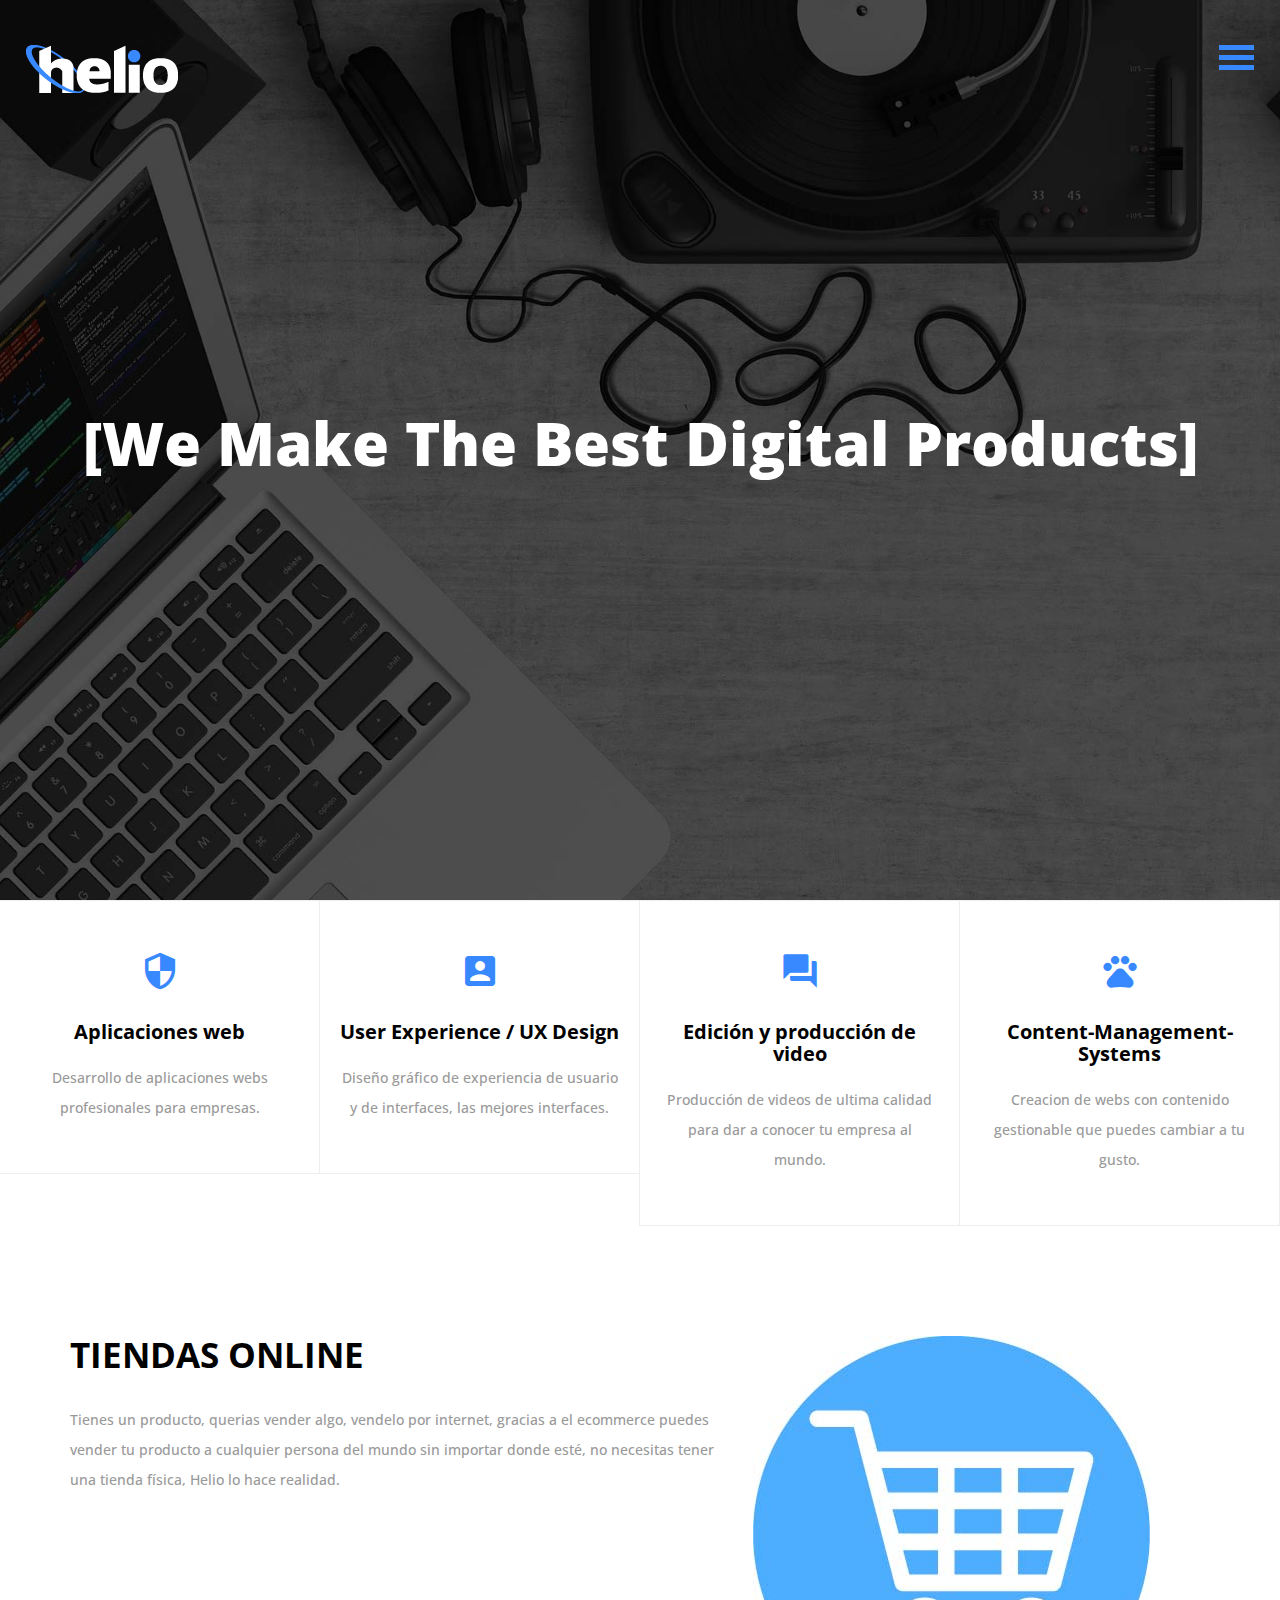
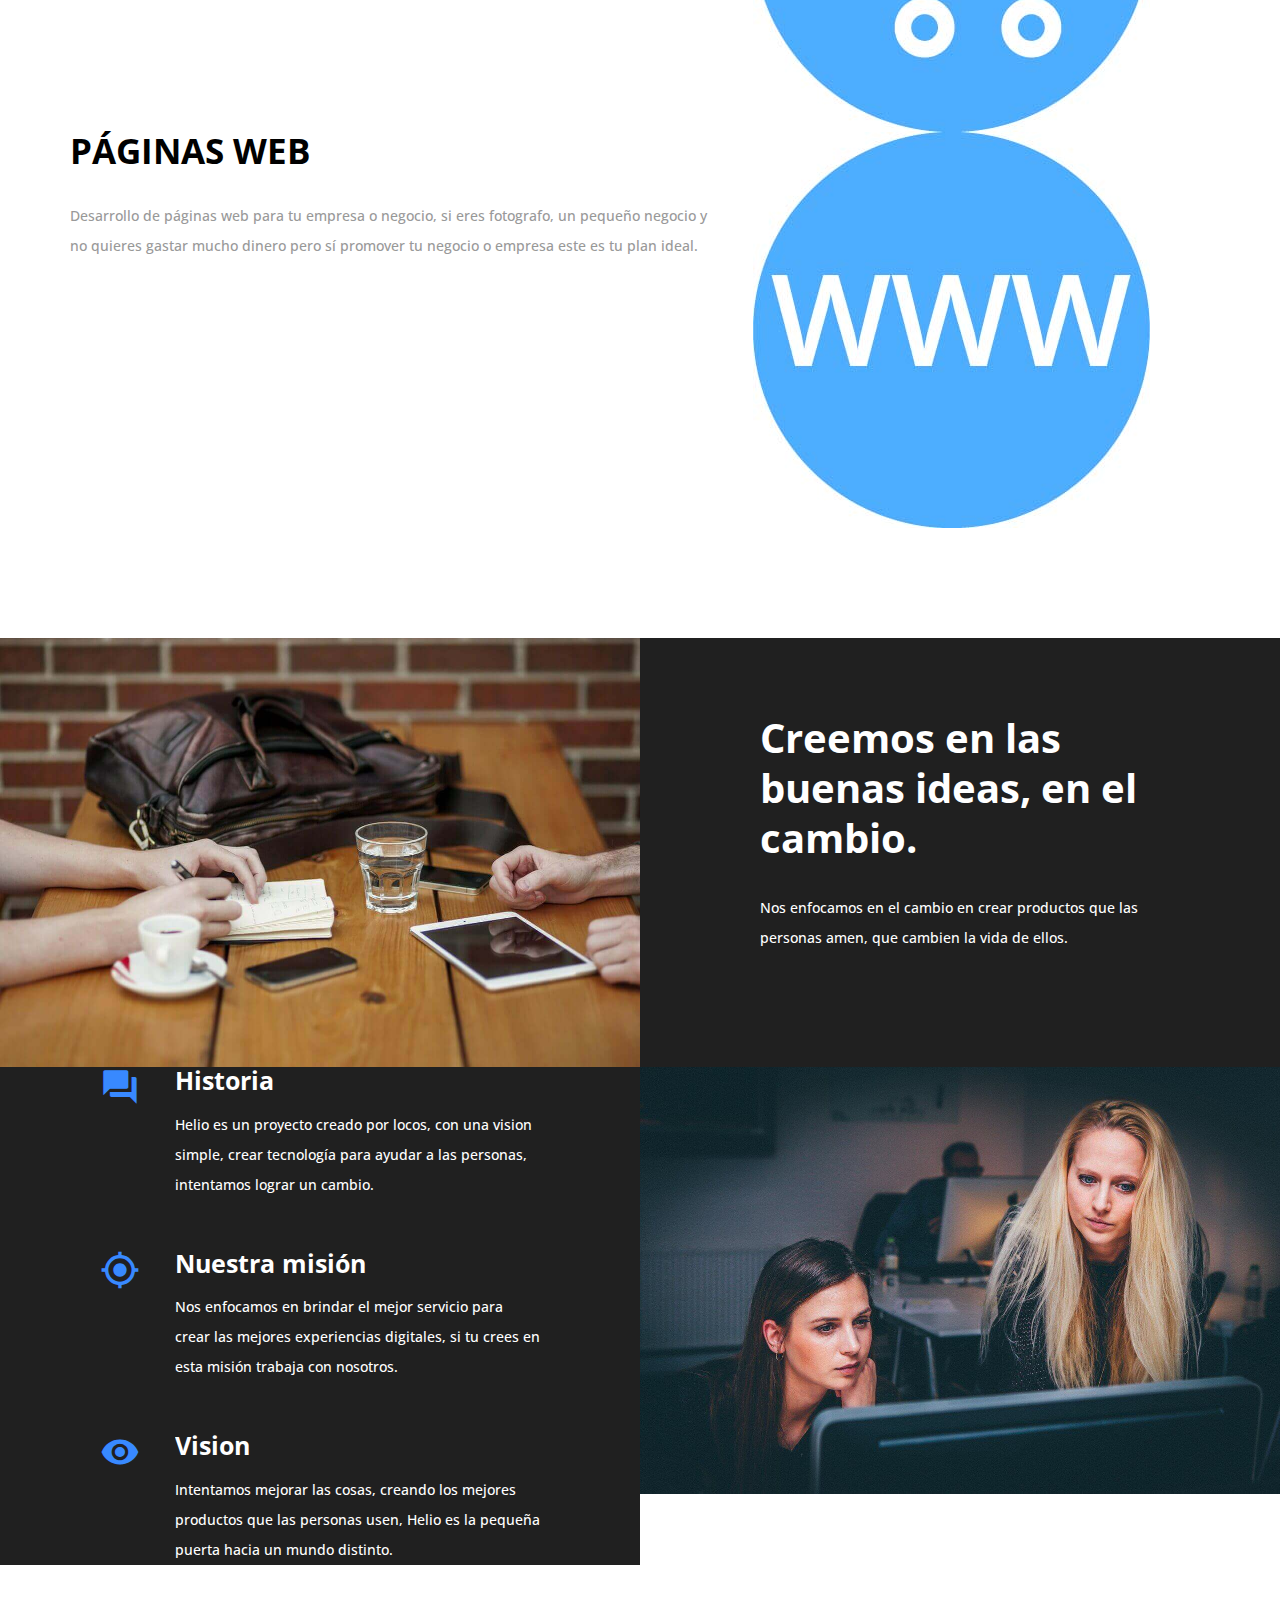
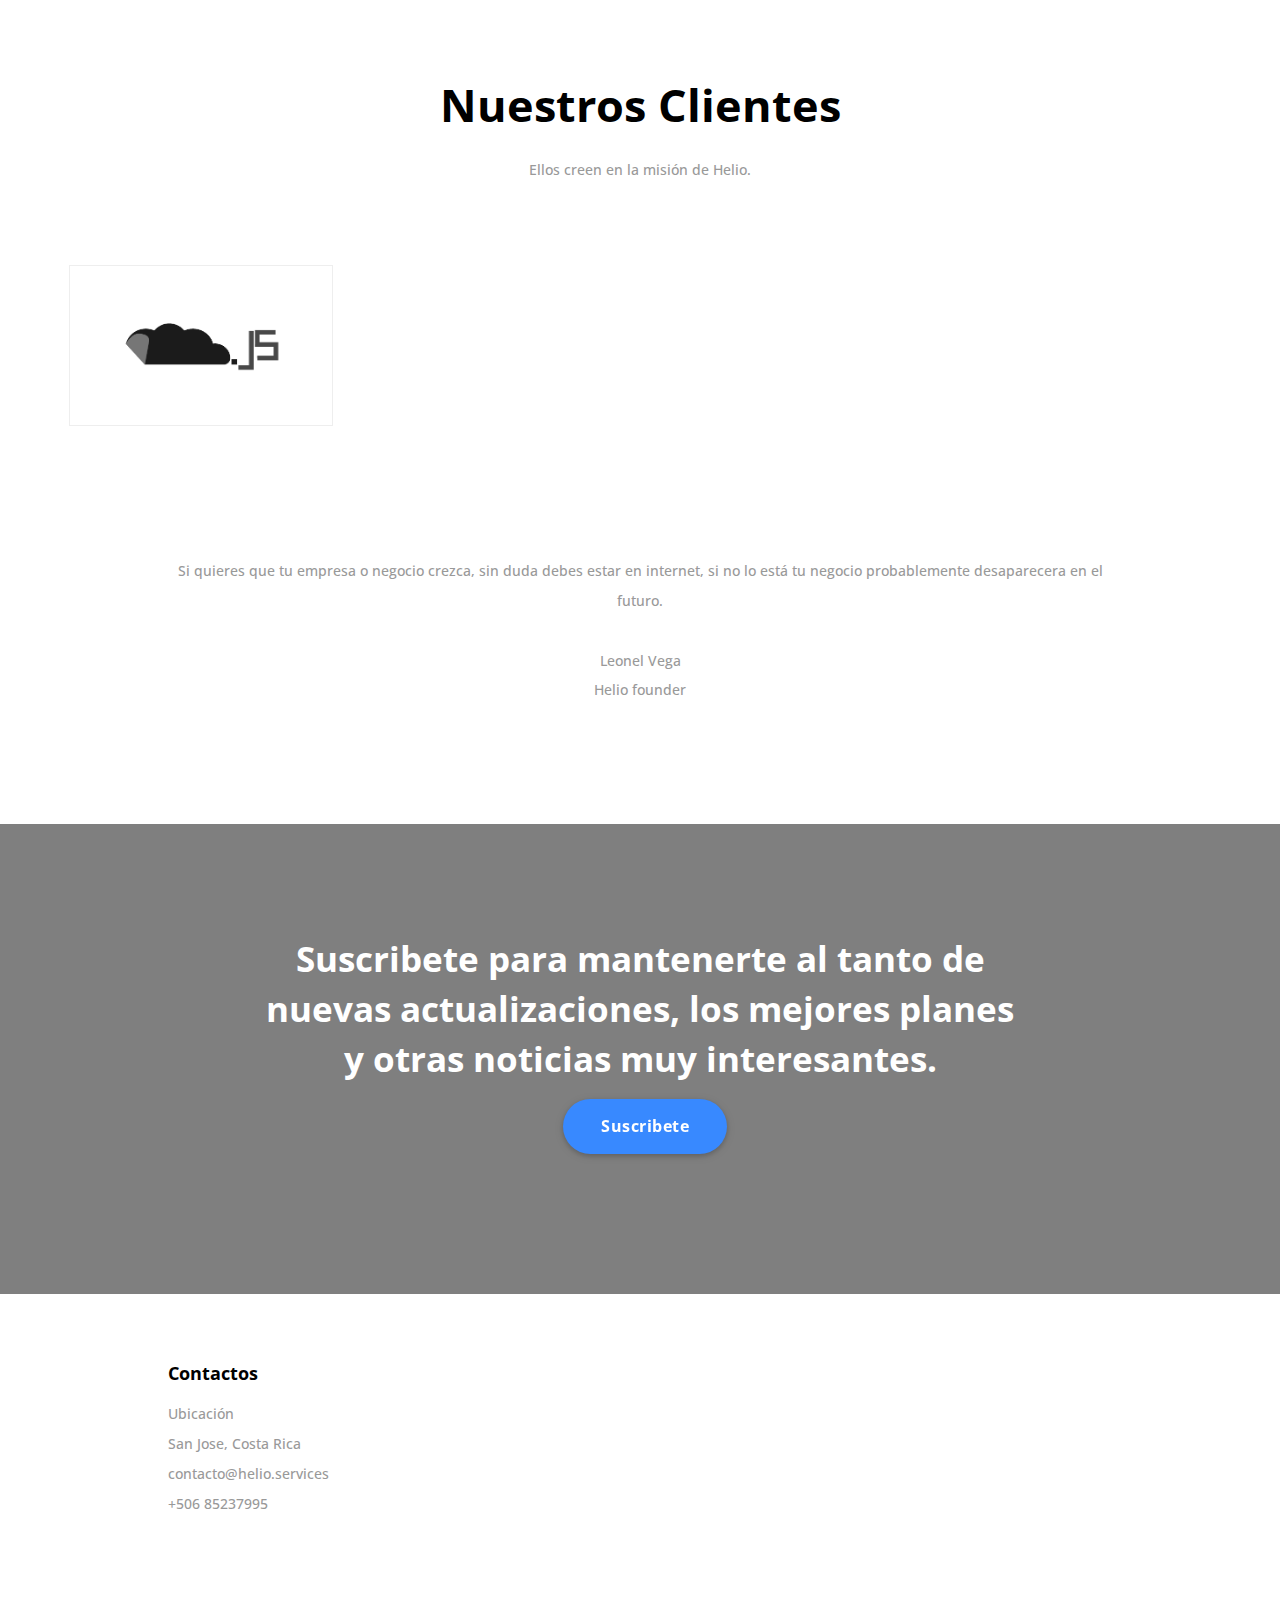
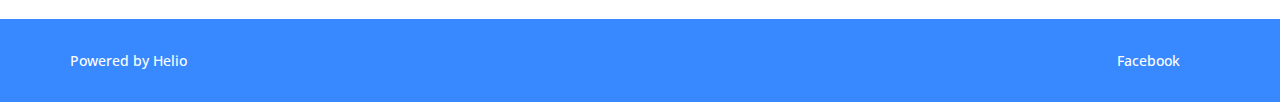
==== commit ae1d5bfa: "Update index.html" ====
--- a/index.html
+++ b/index.html
@@ -98,7 +98,7 @@
                       <div class="col-md-7">
                         <h2 class="text-uppercase text-bold font-35 mb-30">Tiendas online</h2>
                         <p class="mb-60">Tienes un producto, querias vender algo, vendelo por internet, gracias a el ecommerce puedes vender tu producto a cualquier persona del mundo sin importar donde esté, no necesitas tener una tienda física, Helio lo hace realidad.</p>
-                        <a href="#." class="btn btn-lg text-capitalize text-bold mb-30 ml-10 waves-effect waves-light">Ver plan</a>
+                        <!-- <a href="#." class="btn btn-lg text-capitalize text-bold mb-30 ml-10 waves-effect waves-light">Ver plan</a> -->
                       </div>
                       <div class="col-md-5">
                         <img class="img-responsive" src="assets/img/agency/1.jpg" alt="">
@@ -110,7 +110,7 @@
                       <div class="col-md-7">
                         <h2 class="text-uppercase text-bold font-35 mb-30">Páginas web</h2>
                         <p class="mb-60">Desarrollo de páginas web para tu empresa o negocio, si eres fotografo, un pequeño negocio y no quieres gastar mucho dinero pero sí promover tu negocio o empresa este es tu plan ideal.</p>
-                        <a href="#." class="btn btn-lg text-capitalize text-bold mb-30 ml-10 waves-effect waves-light">Ver plan</a>
+                        <!-- <a  href="#." class="btn btn-lg text-capitalize text-bold mb-30 ml-10 waves-effect waves-light">Ver plan</a> -->
                       </div>
                       <div class="col-md-5">
                         <img class="img-responsive" src="assets/img/agency/2.jpg" alt="">
@@ -132,7 +132,7 @@
                 <div class="valign-wrapper">
                   <div class="valign-cell believe-wrapper dark-bg equal-height-column">
                     <h2 class="font-40 text-bold line-height-50 white-text mb-30">Creemos en las buenas ideas, en el cambio.</h2>
-                    <p class=" white-text mb-40">Nos enfacamos en el cambio en crear productos que las personas amen, que cambien la vida de ellos.</p>
+                    <p class=" white-text mb-40">Nos enfocamos en el cambio en crear productos que las personas amen, que cambien la vida de ellos.</p>
                   </div>
                 </div>
               </div>
@@ -154,7 +154,7 @@
                           </div>
                           <div class="desc">
                               <h2 class="white-text font-25 text-bold">Historia</h2>
-                              <p class="white-text">Helio es creado por dos locos desde sus laptops y nada más, solo con ganas de mejorar las cosas.</p>
+                              <p class="white-text">Helio es un proyecto creado por locos, con una vision simple, crear tecnología para ayudar a las personas, intentamos lograr un cambio.</p>
                           </div>
                       </div>
                       <div class="featured-item mb-50">
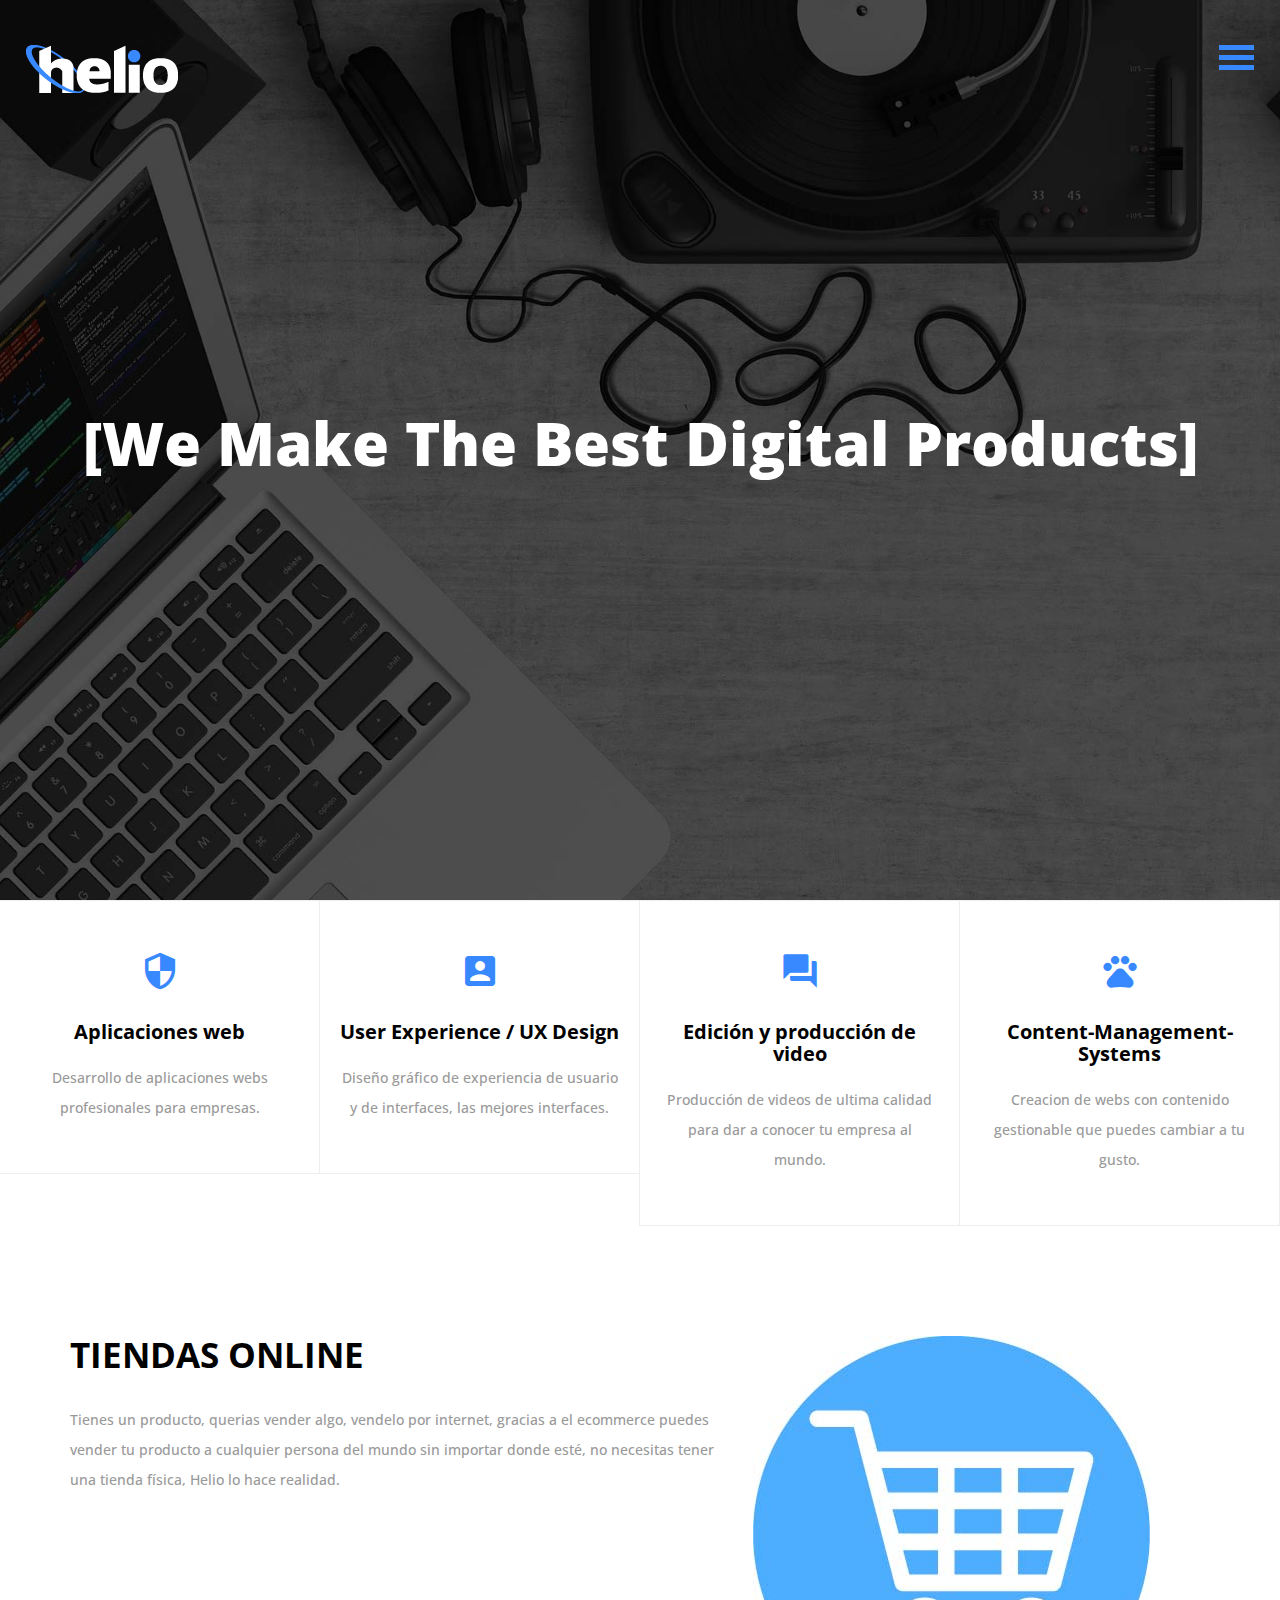
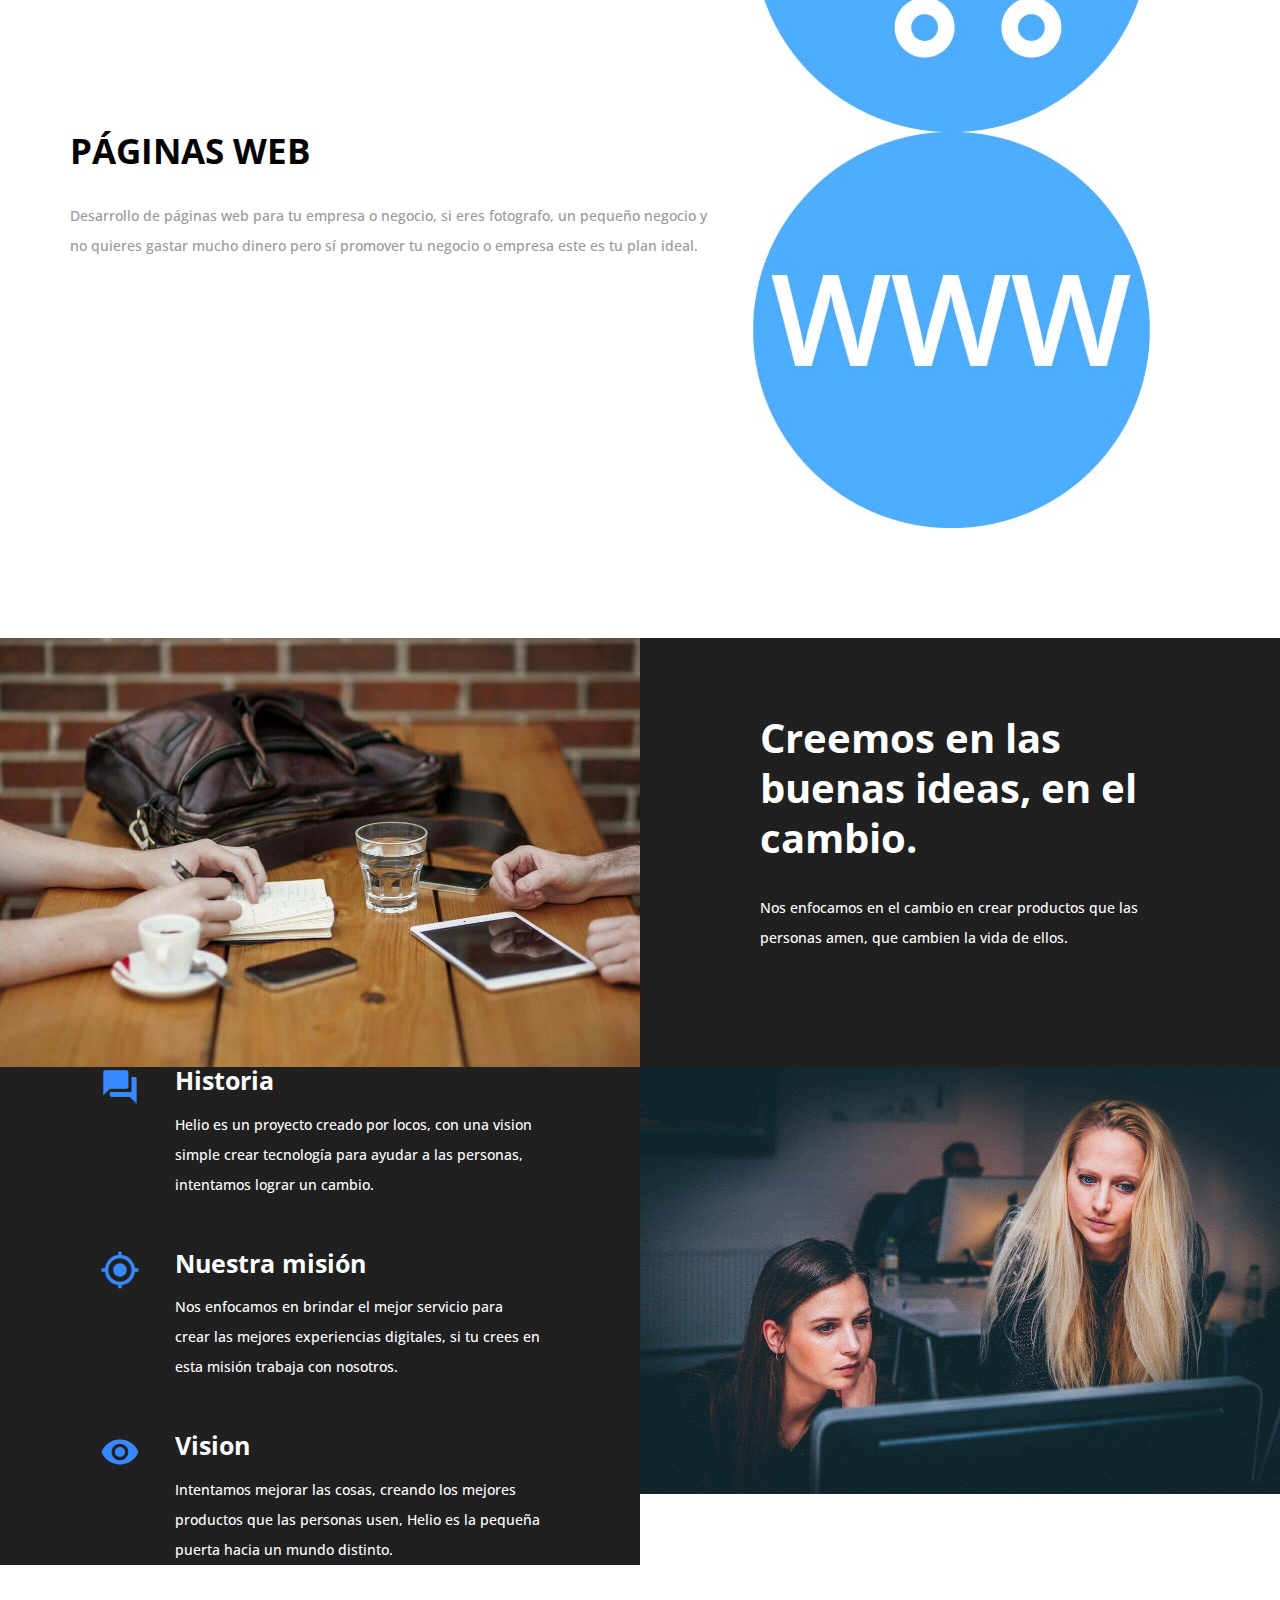
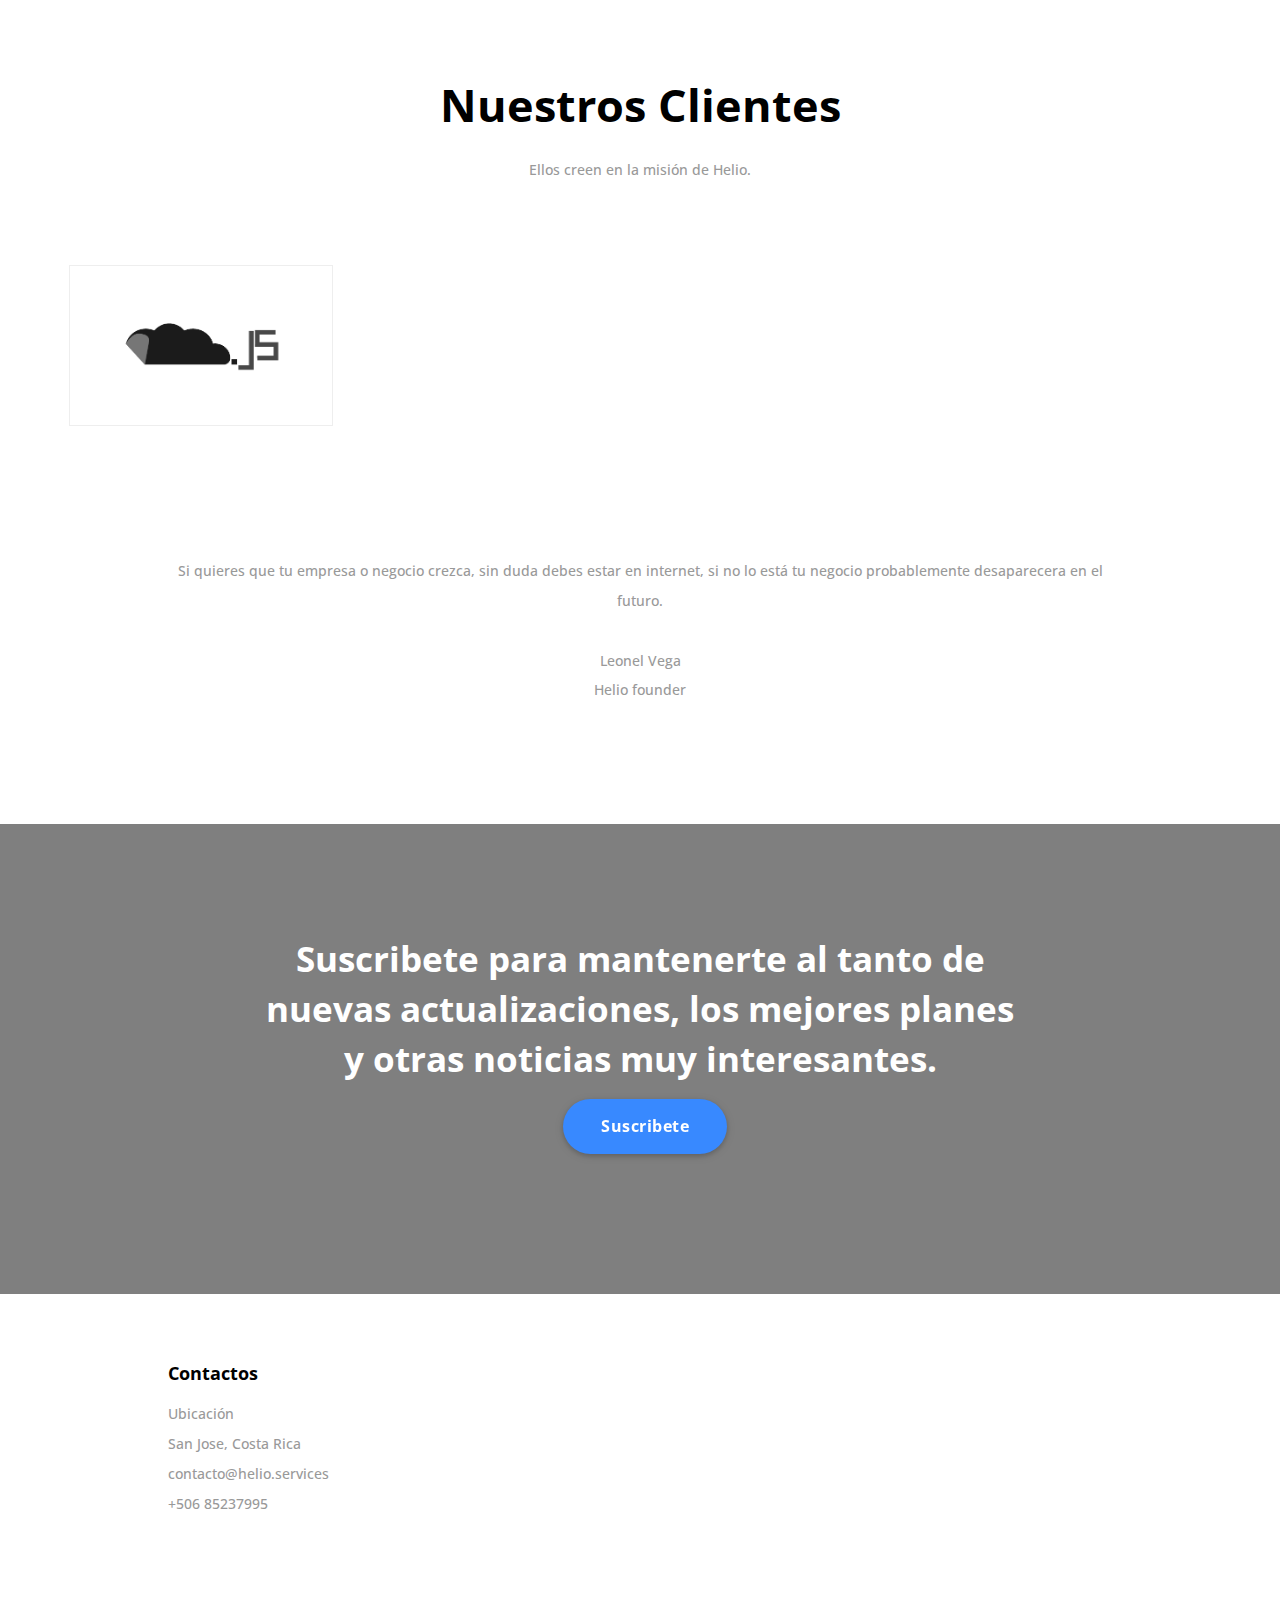
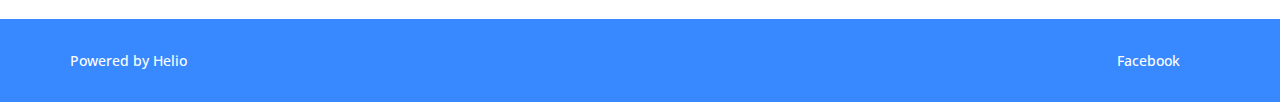
==== commit 31e9964b: "Update index.html" ====
--- a/index.html
+++ b/index.html
@@ -154,7 +154,7 @@
                           </div>
                           <div class="desc">
                               <h2 class="white-text font-25 text-bold">Historia</h2>
-                              <p class="white-text">Helio es un proyecto creado por locos, con una vision simple, crear tecnología para ayudar a las personas, intentamos lograr un cambio.</p>
+                              <p class="white-text">Helio es un proyecto creado por locos, con una vision simple crear tecnología para ayudar a las personas, intentamos lograr un cambio.</p>
                           </div>
                       </div>
                       <div class="featured-item mb-50">
